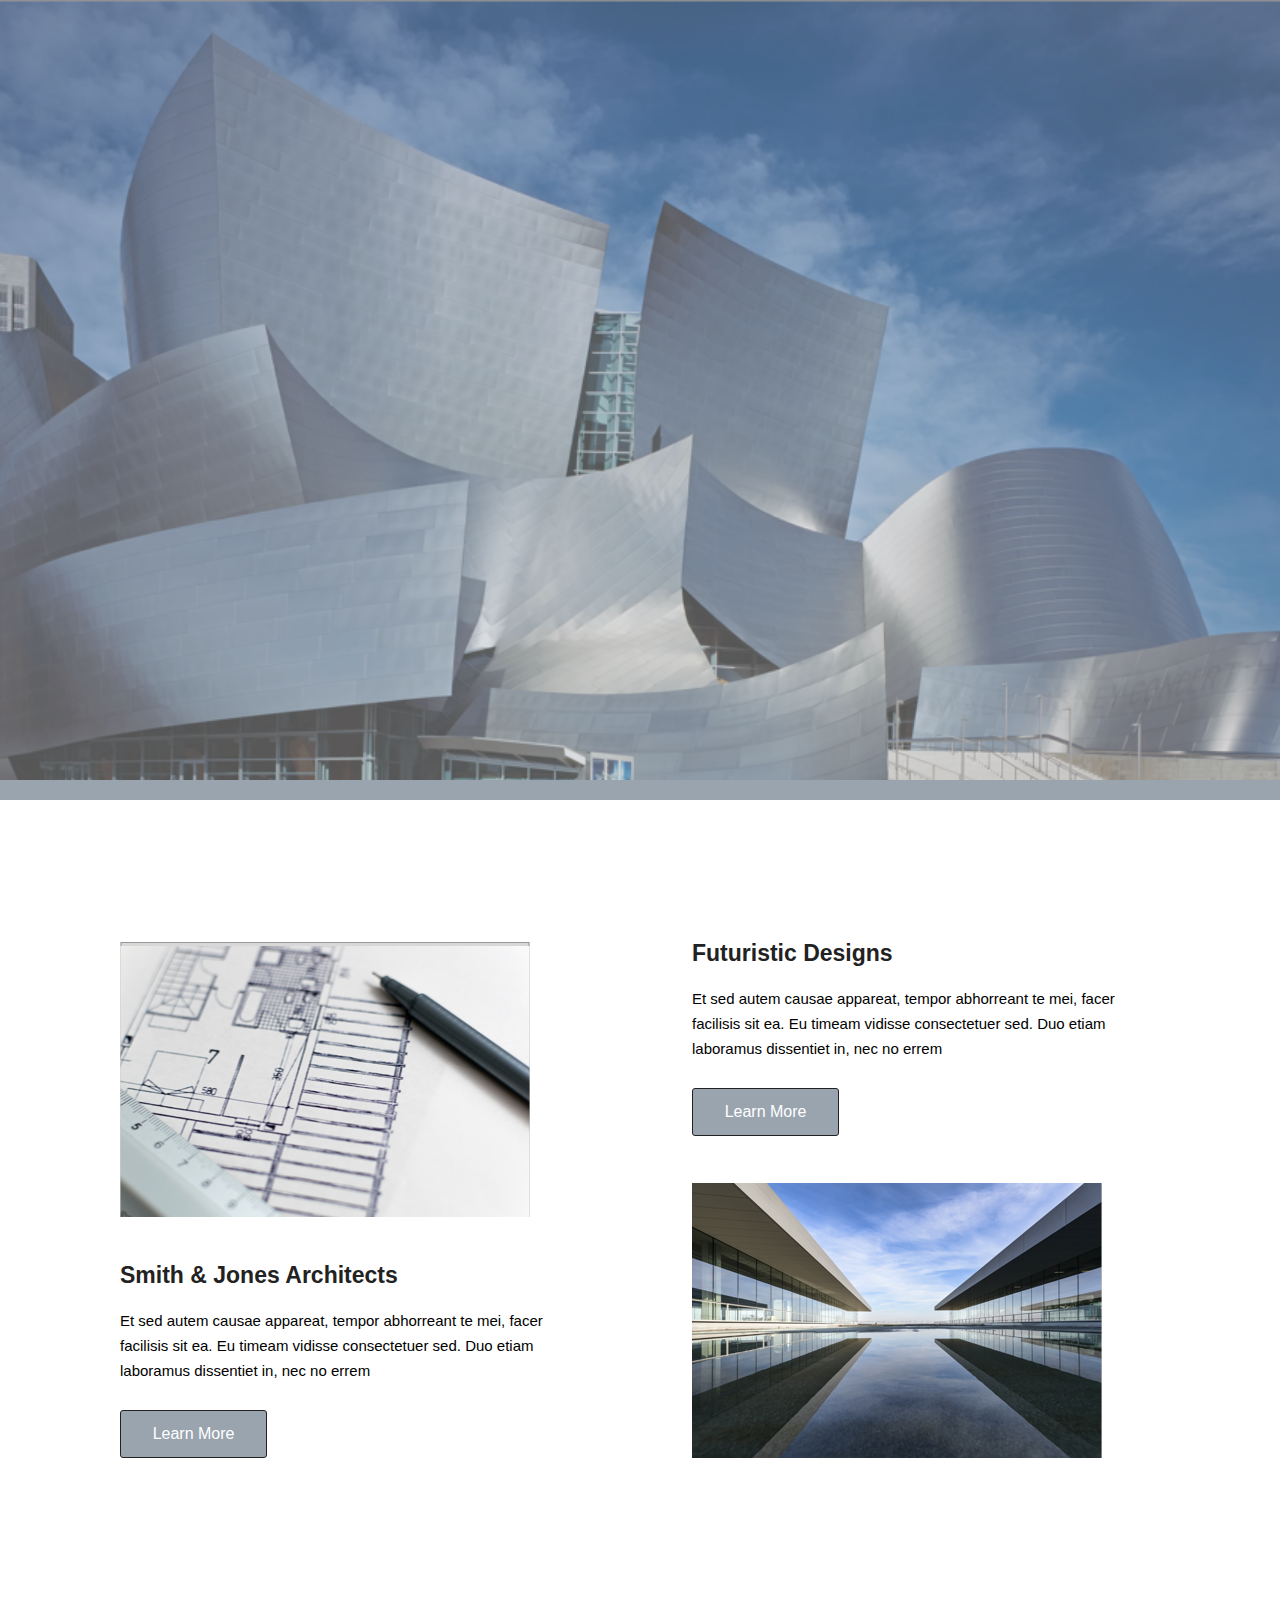
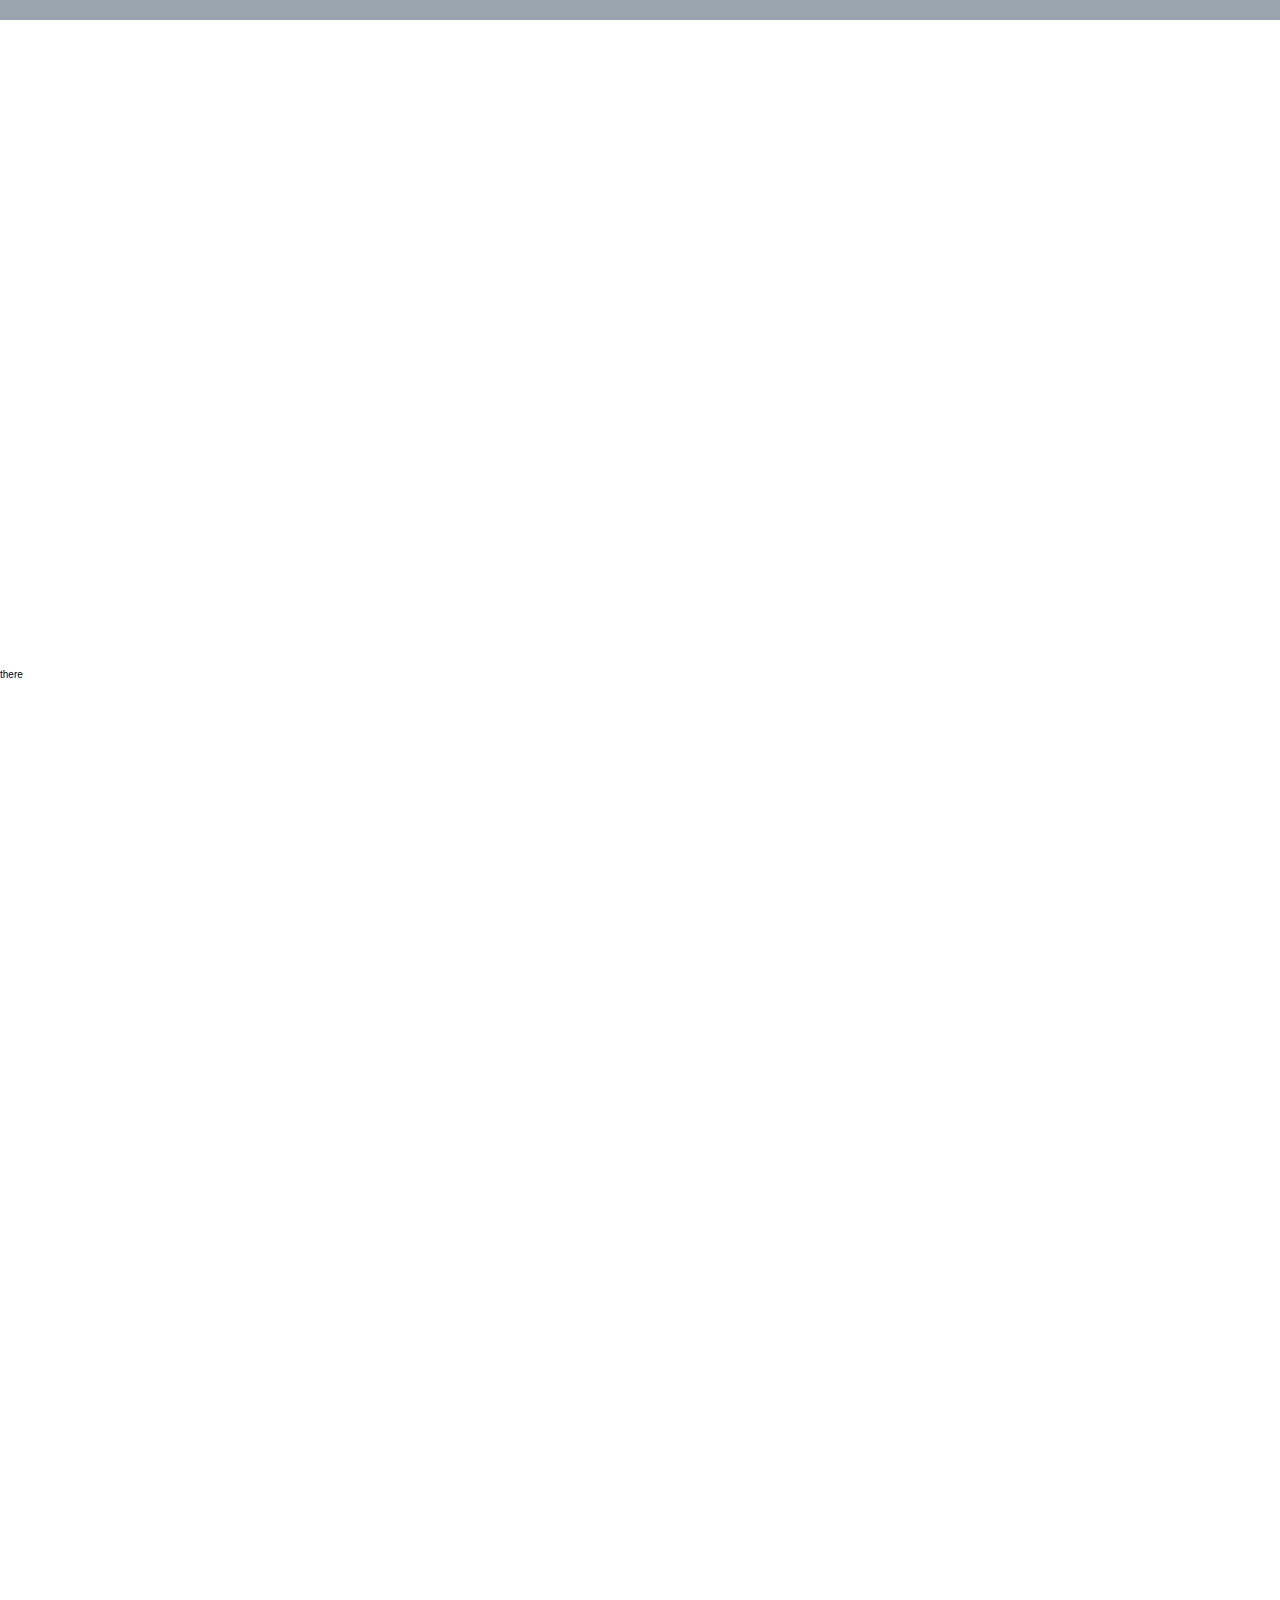
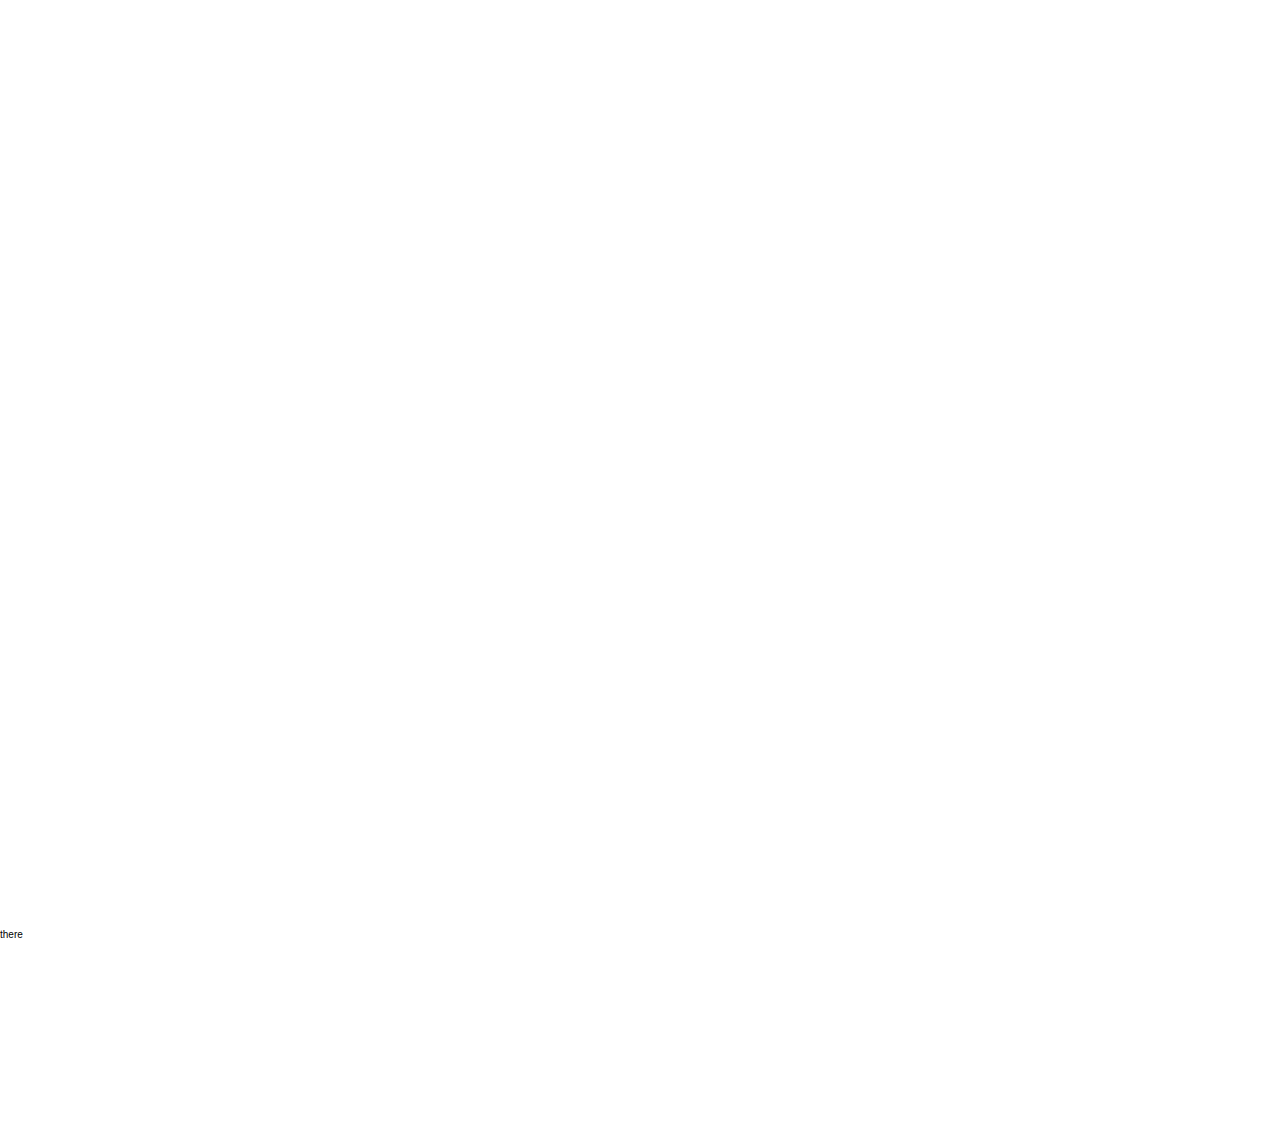
==== index.html @ 6d3ddb74 "testing" ====
<!DOCTYPE html>
<html lang="en">
<head>
    <meta charset="UTF-8">
    <meta name="viewport" content="width=device-width, initial-scale=1.0">
    <meta http-equiv="X-UA-Compatible" content="ie=edge">
    <link rel="stylesheet" href="./css/index.css">
    <title></title>
</head>
<body>
    <section id='img1' class='img1'>
    </section>
    <section class='div center-content'>
        <div class='inner-container marketing-container'>
            <section class='arch-left-side'>
                <div class='slide-div-up'>
                    <div class='archText-img slide-image-right'>
                        <img class='slide-in' data-direction="right" src="./img/home/home-img-1.png" alt="">
                    </div>
                </div>
                <div class='arch-text'>
                    <div>
                        <p id='trigger-archlm' class='sectionHeading'>Smith & Jones Architects</p>
                        <p class='sectionText'>Et sed autem causae appareat, tempor abhorreant te mei, facer facilisis sit ea. Eu timeam vidisse consectetuer sed. Duo etiam laboramus dissentiet in, nec no errem </p>
                    </div>
                    <div class='slide-div-down'>
                        <div class='sectionButton slide-image-right'>
                            <p>Learn More</p>
                        </div>
                    </div>                    
                </div>				
            </section>
            <section class='arch-right-side'>
                <div class='fut-text'>
                    <div>
                        <p class='sectionHeading'>Futuristic Designs</p>
                        <p class='sectionText'>Et sed autem causae appareat, tempor abhorreant te mei, facer facilisis sit ea. Eu timeam vidisse consectetuer sed. Duo etiam laboramus dissentiet in, nec no errem </p>
                    </div>
                    <div class='slide-div-down'>
                        <div class='sectionButton slide-image-left'>
                            <p>Learn More</p>
                        </div>
                    </div>                        
                </div>	
                <div class='slide-div-up' >
                    <div class='futureDesign-img slide-image-left' >
                        <img class='slide-in' data-direction="left" src="./img/home/home-img-2.png" alt="">
                    </div>
                </div>			
            </section>
        </div>
    </section>
    <section class='img2'>
    </section>
    <section class='div2'>
        there
    </section>
    <section class='img3'>
    </section>
    <section class='div3'>
        there
    </section>
    <script src="./js/index.js"></script>
</body>
</html>
---- css/index.css ----
/*------------------------------------*\
RESET
\*------------------------------------*/
/* http://meyerweb.com/eric/tools/css/reset/ 
v2.0b1 | 201101 
NOTE:WORK IN PROGRESS
USE WITH CAUTION AND TEST WITH ABANDON */
html,
body,
div,
span,
applet,
object,
iframe,
h1,
h2,
h3,
h4,
h5,
h6,
p,
blockquote,
pre,
a,
abbr,
acronym,
address,
big,
cite,
code,
del,
dfn,
em,
img,
ins,
kbd,
q,
s,
samp,
small,
strike,
strong,
sub,
sup,
tt,
var,
b,
u,
i,
center,
dl,
dt,
dd,
ol,
ul,
li,
fieldset,
form,
label,
legend,
table,
caption,
tbody,
tfoot,
thead,
tr,
th,
td,
article,
aside,
canvas,
details,
figcaption,
figure,
footer,
header,
hgroup,
menu,
nav,
section,
summary,
time,
mark,
audio,
video {
  margin: 0;
  padding: 0;
  border: 0;
  outline: 0;
  font-size: 100%;
  font: inherit;
  vertical-align: baseline;
}
/* HTML5 display-role reset for older browsers */
article,
aside,
details,
figcaption,
figure,
footer,
header,
hgroup,
menu,
nav,
section {
  display: block;
}
body {
  line-height: 1;
}
ol,
ul {
  list-style: none;
}
blockquote,
q {
  quotes: none;
}
blockquote:before,
blockquote:after,
q:before,
q:after {
  content: ’’;
  content: none;
}
ins {
  text-decoration: none;
}
del {
  text-decoration: line-through;
}
table {
  border-collapse: collapse;
  border-spacing: 0;
}
/* Your Code Goes Here */
html {
  height: 100%;
  font-size: 62.5%;
}
body {
  box-sizing: border-box;
  background-color: #ffffff;
  font-family: Roboto, Arial, sans-serif;
  overflow-x: hidden;
  display: flex;
  flex-direction: column;
  margin: 0 auto;
  background-attachment: scroll;
}
.inner-container {
  max-width: 1040px;
  margin: 0 auto;
}
.center-content {
  display: flex;
  justify-content: center;
  align-items: center;
  flex-direction: column;
  border-top: 20px solid #99A4AF;
  border-bottom: 20px solid #99A4AF;
}
.sectionHeading {
  font-size: 2.3rem;
  font-weight: bold;
  color: #222222;
}
.sectionText {
  margin-top: 21px;
  line-height: 2.5rem;
  font-size: 1.5rem;
  margin-bottom: 27px;
  text-align: left;
}
.sectionButton {
  border: 1px solid #222222;
  background-color: #99A4AF;
  border-radius: 3px;
  cursor: pointer;
  color: white;
  display: flex;
  justify-content: center;
  align-items: center;
  width: 31%;
}
.sectionButton p {
  font-size: 1.6rem;
  padding-top: 15px;
  padding-bottom: 15px;
}
.slide-image-right {
  animation: animate-img-right 0.5s 1;
  -moz-animation: animate-img-right 0.5s 1;
  -webkit-animation: animate-img-right 0.5s 1;
  -o-animation: animate-img-right 0.5s 1;
}
@keyframes animate-img-right {
  0% {
    transform: translateX(-75%) scale(0);
  }
  50% {
    transform: translateX(15%) scale(0.5);
  }
  100% {
    transform: translateX(0%) scale(1);
  }
}
.slide-image-left {
  animation: animate-img-left 0.5s 1;
  -moz-animation: animate-img-left 0.5s 1;
  -webkit-animation: animate-img-left 0.5s;
  -o-animation: animate-img-left 0.5s 1;
}
@keyframes animate-img-left {
  0% {
    transform: translateX(75%) scale(0);
  }
  50% {
    transform: translateX(-15%) scale(0.5);
  }
  100% {
    transform: translateX(0%) scale(1);
  }
}
.slide-div-down {
  animation: animate-div 0.5s 1;
  -moz-animation: animate-div 0.5s 1;
  -webkit-animation: animate-div 0.5s 1;
  -o-animation: animate-div 0.5s 1;
}
@keyframes animate-div {
  0% {
    opacity: 0.5;
    transform: translateY(-50%);
  }
  100% {
    opacity: 1;
    transform: translateY(0%);
  }
}
.slide-div-up {
  animation: animate-div 0.5s 1;
  -moz-animation: animate-div 0.5s 1;
  -webkit-animation: animate-div 0.5s 1;
  -o-animation: animate-div 0.5s 1;
}
@keyframes animate-div {
  0% {
    opacity: 0.5;
    transform: translateY(50%);
  }
  100% {
    opacity: 1;
    transform: translateY(0%);
  }
}
.img1 {
  /* The image used */
  background-image: url('../img/home/home-jumbotron.png');
  /* Set a specific height */
  min-height: 780px;
  /* Create the parallax scrolling effect */
  max-width: 100%;
  height: auto;
}
.bgImage {
  background-attachment: fixed;
  background-position: center;
  background-repeat: no-repeat;
  background-size: cover;
}
.div {
  background-color: white;
  color: black;
  height: 800px;
}
.img2 {
  /* The image used */
  background-image: url('../img/arc2.jpg');
  /* Set a specific height */
  height: 650px;
  /* Create the parallax scrolling effect */
  background-attachment: fixed;
  background-position: center;
  background-repeat: no-repeat;
  background-size: cover;
}
.div2 {
  background-color: white;
  color: black;
  height: 1000px;
}
.img3 {
  /* The image used */
  background-image: url('../img/arc3.jpg');
  /* Set a specific height */
  height: 860px;
  /* Create the parallax scrolling effect */
  background-attachment: fixed;
  background-position: center;
  background-repeat: no-repeat;
  background-size: cover;
}
.div3 {
  background-color: white;
  color: black;
  height: 200px;
}
.marketing-container {
  display: flex;
  justify-content: space-between;
}
.marketing-container .arch-left-side {
  width: 45%;
}
.marketing-container .arch-left-side .archText-img {
  width: 100%;
  height: auto;
  background-size: cover;
  background-position: center;
  height: 275px;
  margin-bottom: 47px;
}
.marketing-container .arch-right-side {
  width: 45%;
}
.marketing-container .arch-right-side .futureDesign-img {
  width: 100%;
  height: auto;
  background-size: cover;
  background-position: center;
  height: 275px;
  margin-top: 47px;
}
.marketing-header {
  height: 25px;
  width: 100%;
  background-color: #99A4AF;
}
.marketing-footer {
  height: 25px;
  width: 100%;
  background-color: #99A4AF;
}
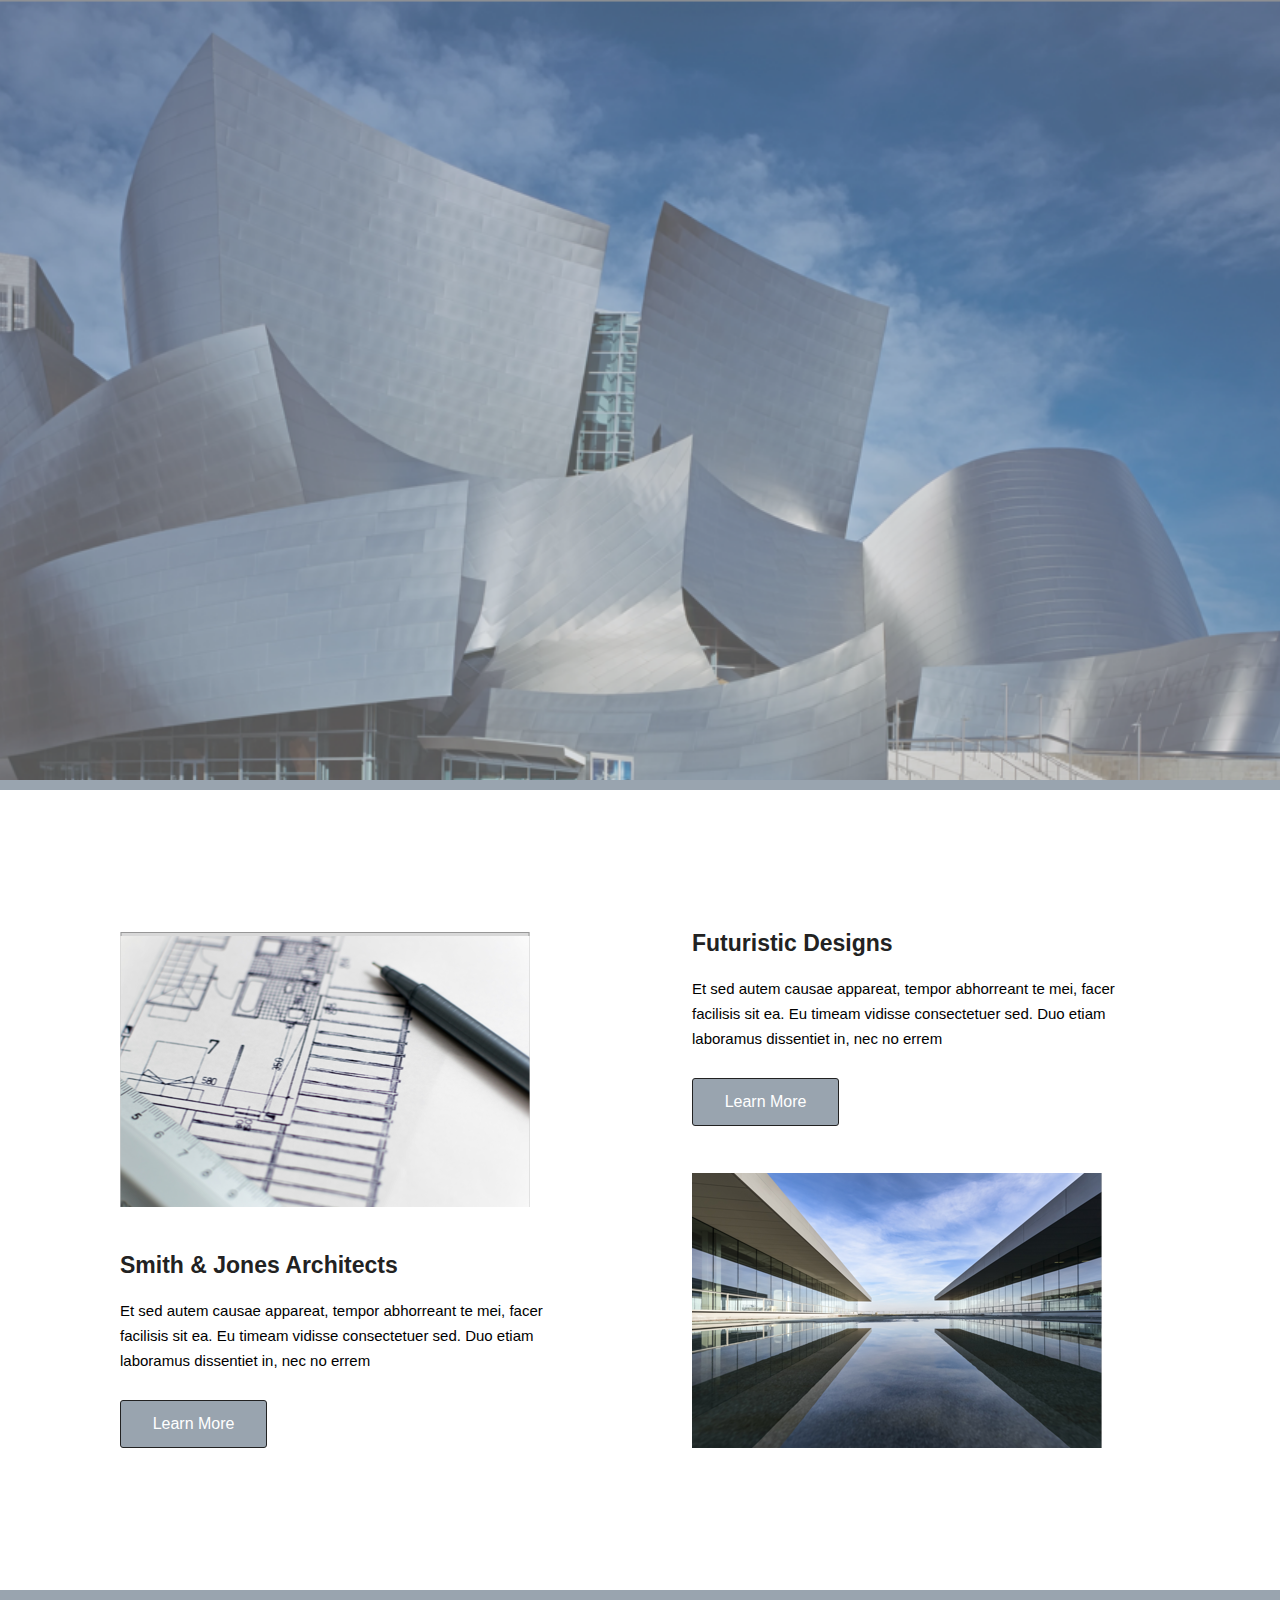
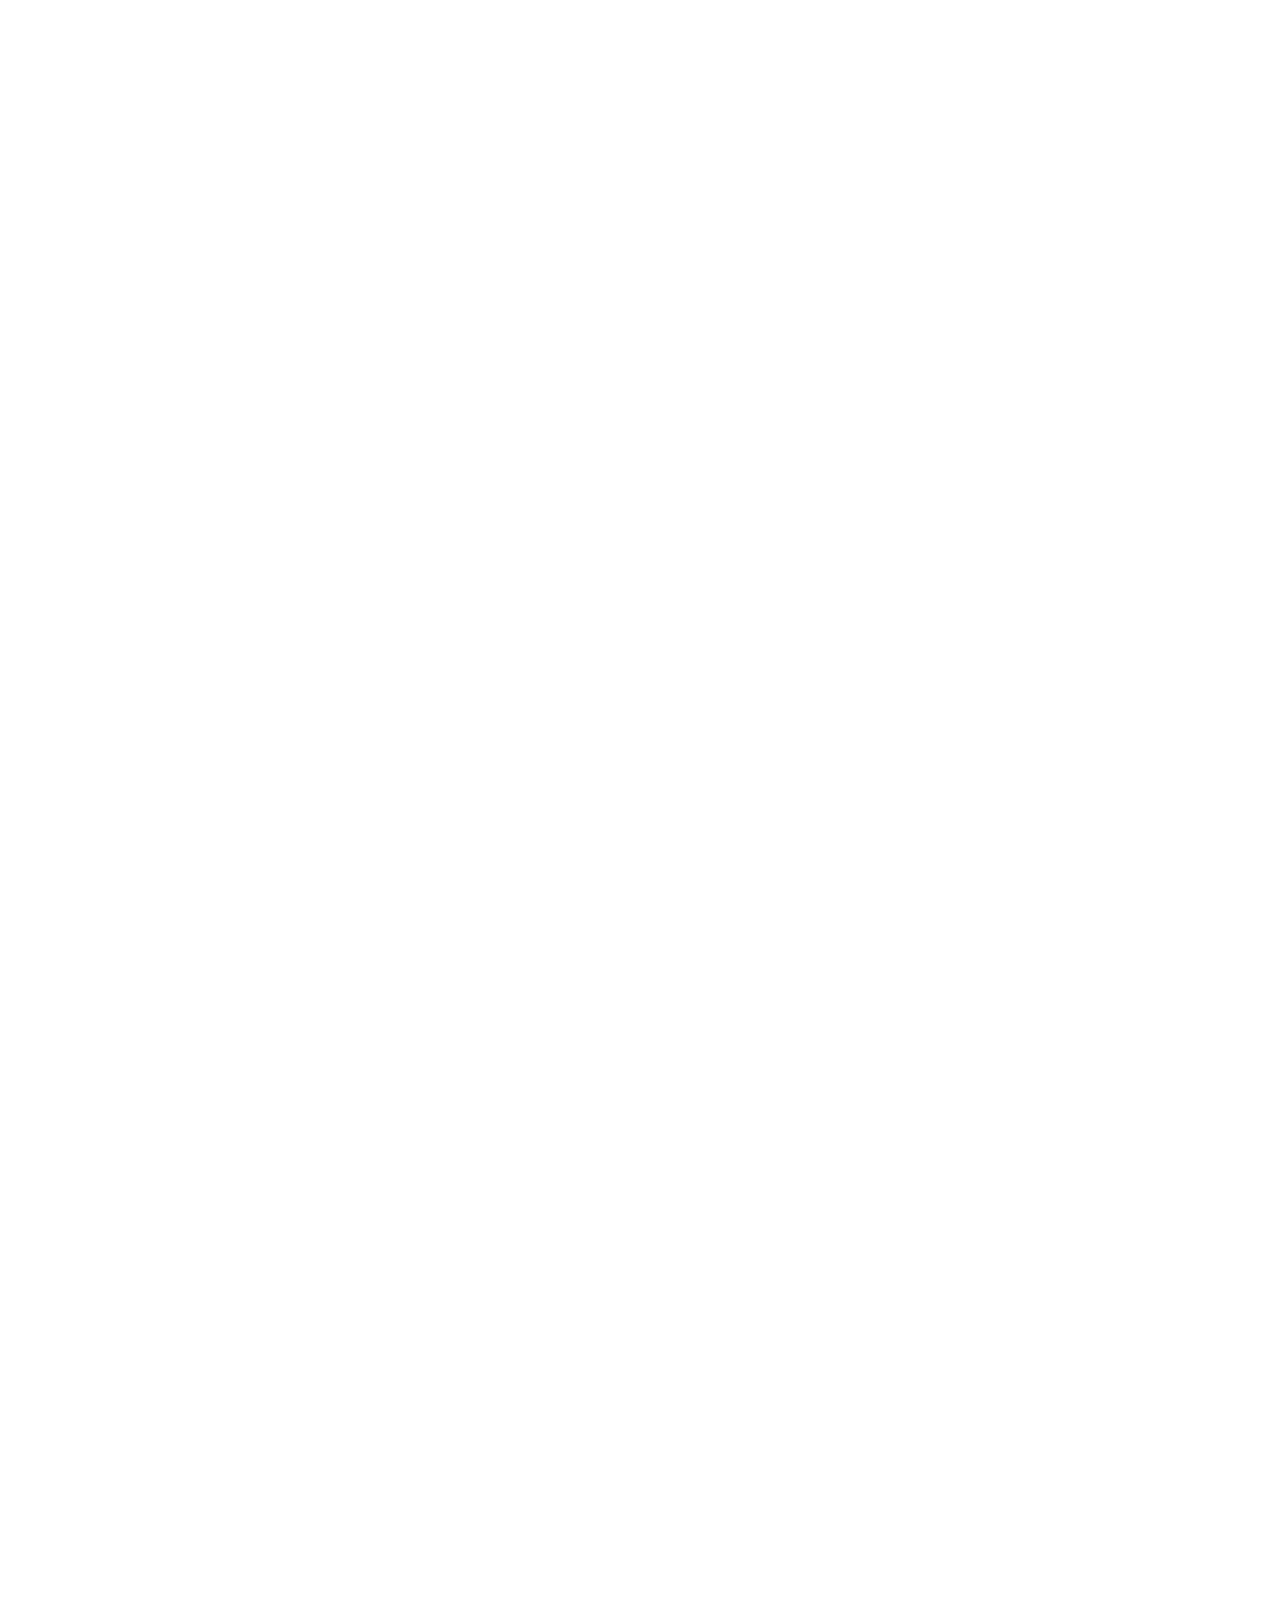
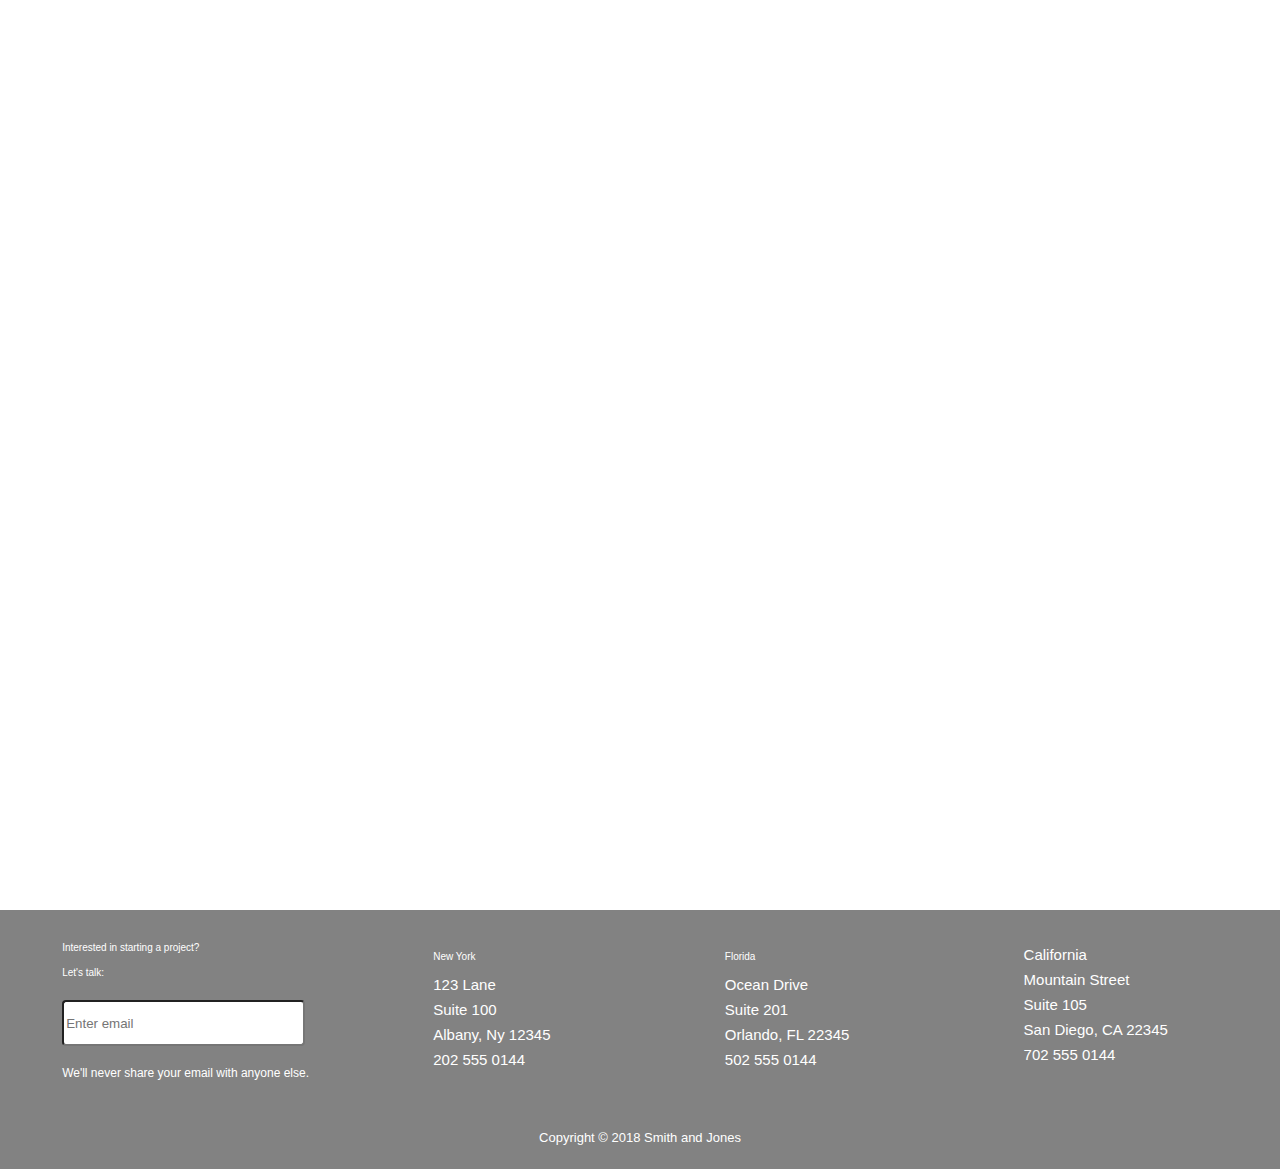
==== commit 49296399: "testing" ====
--- a/index.html
+++ b/index.html
@@ -50,15 +50,55 @@
             </section>
         </div>
     </section>
-    <section class='img2'>
+    <section id='img2' class='img2'>
     </section>
     <section class='div2'>
-        there
+            
     </section>
-    <section class='img3'>
+    <section id='img3' class='img3'>
     </section>
     <section class='div3'>
-        there
+            <footer class='footer'>
+                    <div class='footer-container'>
+                        <div class='footer-letstalk'>
+                            <p class='footerHeading'>Interested in starting a project?</p>
+                            <p class='footerHeading'>Let's talk:</p>
+                            <input class='lets-talk-input' type="text" placeholder="Enter email">
+                            <p class='subtext'>We'll never share your email with anyone else.</p>
+                        </div>
+                        <div class='footer-address'>
+                            <p class='footerHeading'>New York</p>
+                            <address class='footerAddress'>	
+                                    123 Lane<br/>
+                                    Suite 100<br/>
+                                    Albany, Ny 12345<br/>
+                                    202 555 0144<br/>
+                            </address>
+                        </div>
+                        <div class='footer-address'>
+                            <p class='footerHeading'>Florida</p>
+                            <address class='footerAddress'>	
+                                Ocean Drive <br />
+                                Suite 201 <br />
+                                Orlando, FL 22345 <br />
+                                502 555 0144 <br />
+                            </address>
+                        </div>
+                        <div class='footer-address'>
+                            <address class='footerAddress'>	
+                                California <br />
+                                Mountain Street <br />
+                                Suite 105 <br />
+                                San Diego, CA 22345 <br />
+                                702 555 0144 <br />
+                            </address>
+                        </div>
+                    </div>
+                    <div class='copyright'>
+                        <p>Copyright © 2018 Smith and Jones</p>
+                    </div>
+                </footer>
+        
     </section>
     <script src="./js/index.js"></script>
 </body>
--- a/css/index.css
+++ b/css/index.css
@@ -157,8 +157,8 @@
   justify-content: center;
   align-items: center;
   flex-direction: column;
-  border-top: 20px solid #99A4AF;
-  border-bottom: 20px solid #99A4AF;
+  border-top: 10px solid #99A4AF;
+  border-bottom: 10px solid #99A4AF;
 }
 .sectionHeading {
   font-size: 2.3rem;
@@ -257,6 +257,9 @@
 .img1 {
   /* The image used */
   background-image: url('../img/home/home-jumbotron.png');
+  background-position: center;
+  background-repeat: no-repeat;
+  background-size: cover;
   /* Set a specific height */
   min-height: 780px;
   /* Create the parallax scrolling effect */
@@ -265,9 +268,6 @@
 }
 .bgImage {
   background-attachment: fixed;
-  background-position: center;
-  background-repeat: no-repeat;
-  background-size: cover;
 }
 .div {
   background-color: white;
@@ -280,7 +280,6 @@
   /* Set a specific height */
   height: 650px;
   /* Create the parallax scrolling effect */
-  background-attachment: fixed;
   background-position: center;
   background-repeat: no-repeat;
   background-size: cover;
@@ -296,7 +295,6 @@
   /* Set a specific height */
   height: 860px;
   /* Create the parallax scrolling effect */
-  background-attachment: fixed;
   background-position: center;
   background-repeat: no-repeat;
   background-size: cover;
@@ -342,3 +340,67 @@
   width: 100%;
   background-color: #99A4AF;
 }
+.footer {
+  background-color: #828282;
+  color: white;
+  flex-direction: column;
+  padding-left: 15px;
+  padding-right: 15px;
+  padding-left: 0px;
+  padding-right: 0px;
+}
+.footer .footer-container {
+  display: flex;
+  flex-direction: row;
+  justify-content: space-around;
+}
+.footer .footer-container .footer-letstalk {
+  margin-top: 25px;
+  margin-bottom: 20px;
+  line-height: 2.5rem;
+}
+.footer .footer-container .footer-letstalk .lets-talk-input {
+  margin-top: 15px;
+  margin-bottom: 15px;
+  border-radius: 4px;
+  height: 4rem;
+  width: 101%;
+  max-width: 300px;
+}
+@media (min-width:800px) {
+  .footer .footer-container .footer-letstalk .lets-talk-input {
+    width: 95%;
+  }
+}
+.footer .footer-container .footer-letstalk .subtext {
+  font-size: 1.2rem;
+}
+.footer .footer-container .footer-address {
+  margin-top: -12px;
+  margin-bottom: 20px;
+  margin-right: 50px;
+  padding-top: 12px;
+}
+@media (min-width:800px) {
+  .footer .footer-container .footer-address {
+    margin-top: 20px;
+  }
+}
+.footer .footer-container .footer-address p {
+  line-height: 3rem;
+}
+.footer .footer-container .footer-address .footer-addr-text {
+  font-size: 1.3rem;
+}
+.footer .footer-container .footer-address .footerAddress {
+  font-size: 1.5rem;
+  line-height: 2.5rem;
+}
+.footer .copyright {
+  font-size: 1.3rem;
+  padding-top: 25px;
+  padding-bottom: 25px;
+  display: flex;
+  justify-content: center;
+  align-items: center;
+}
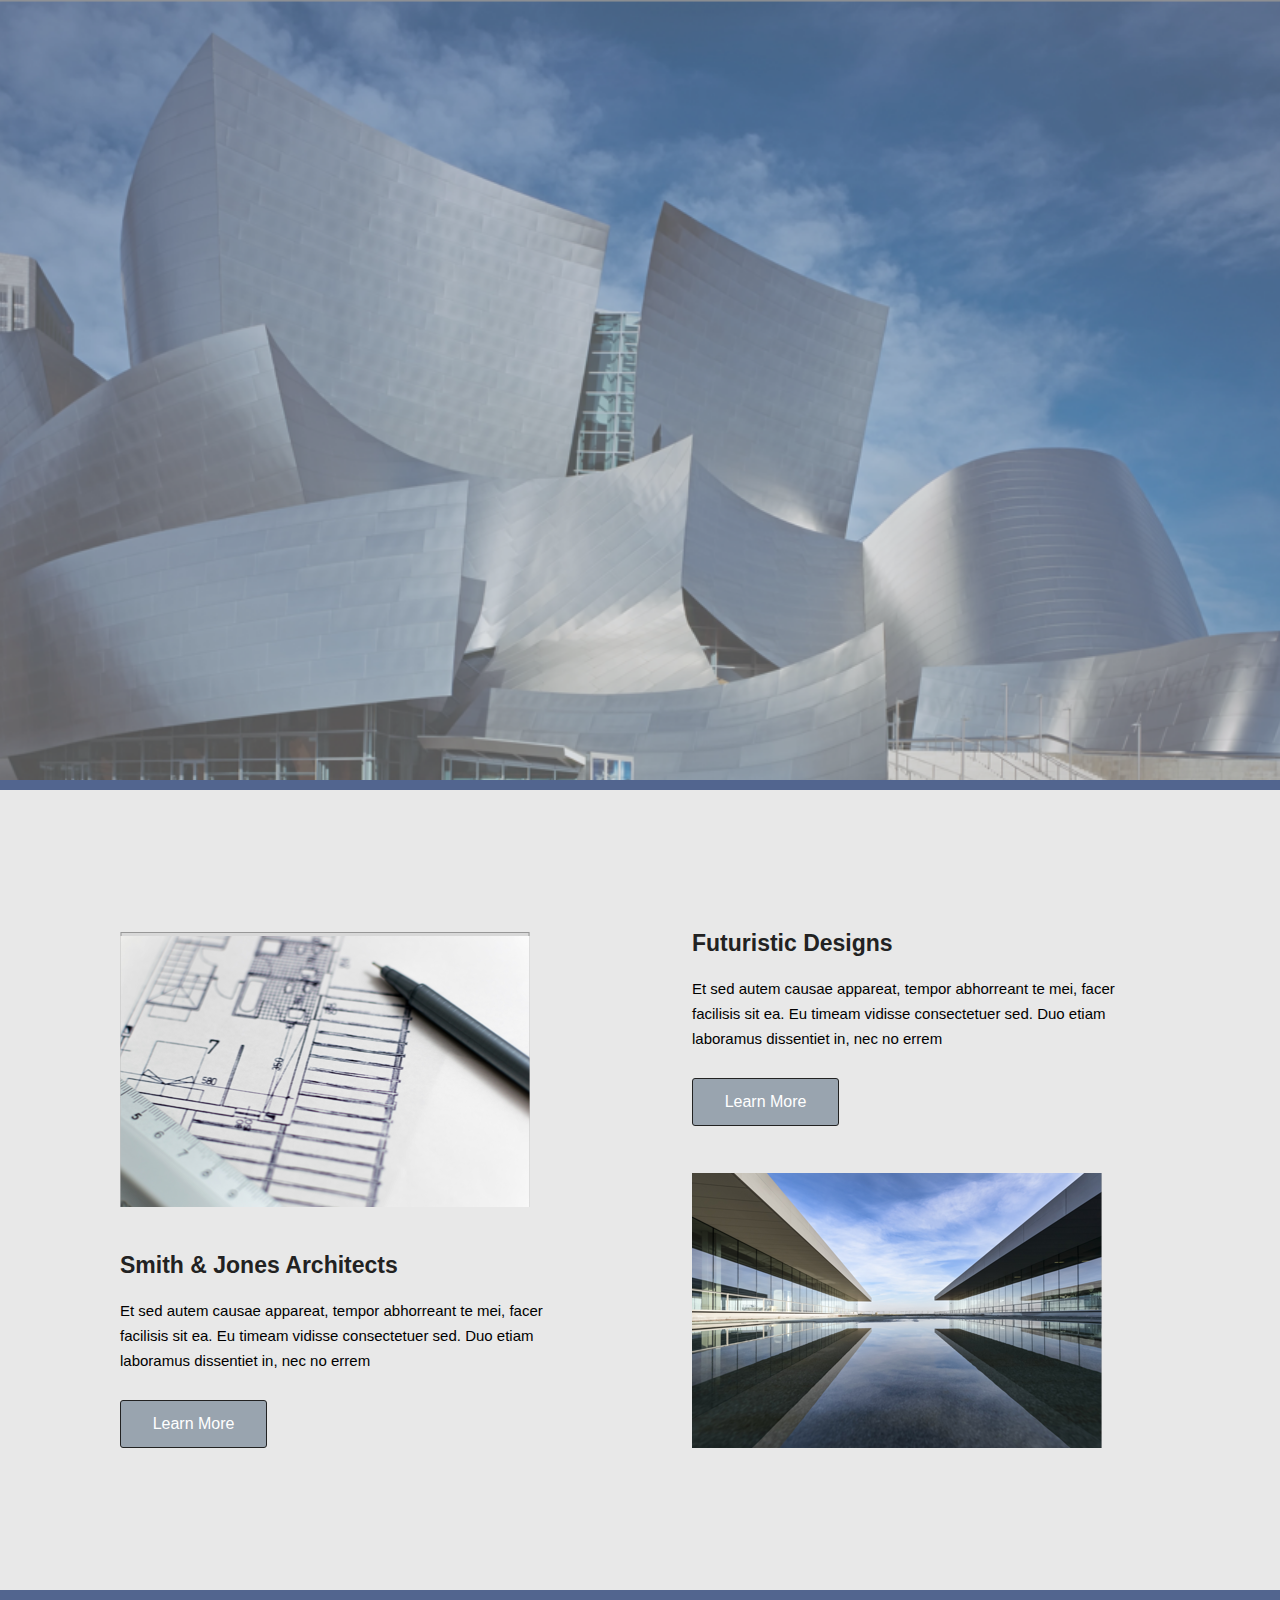
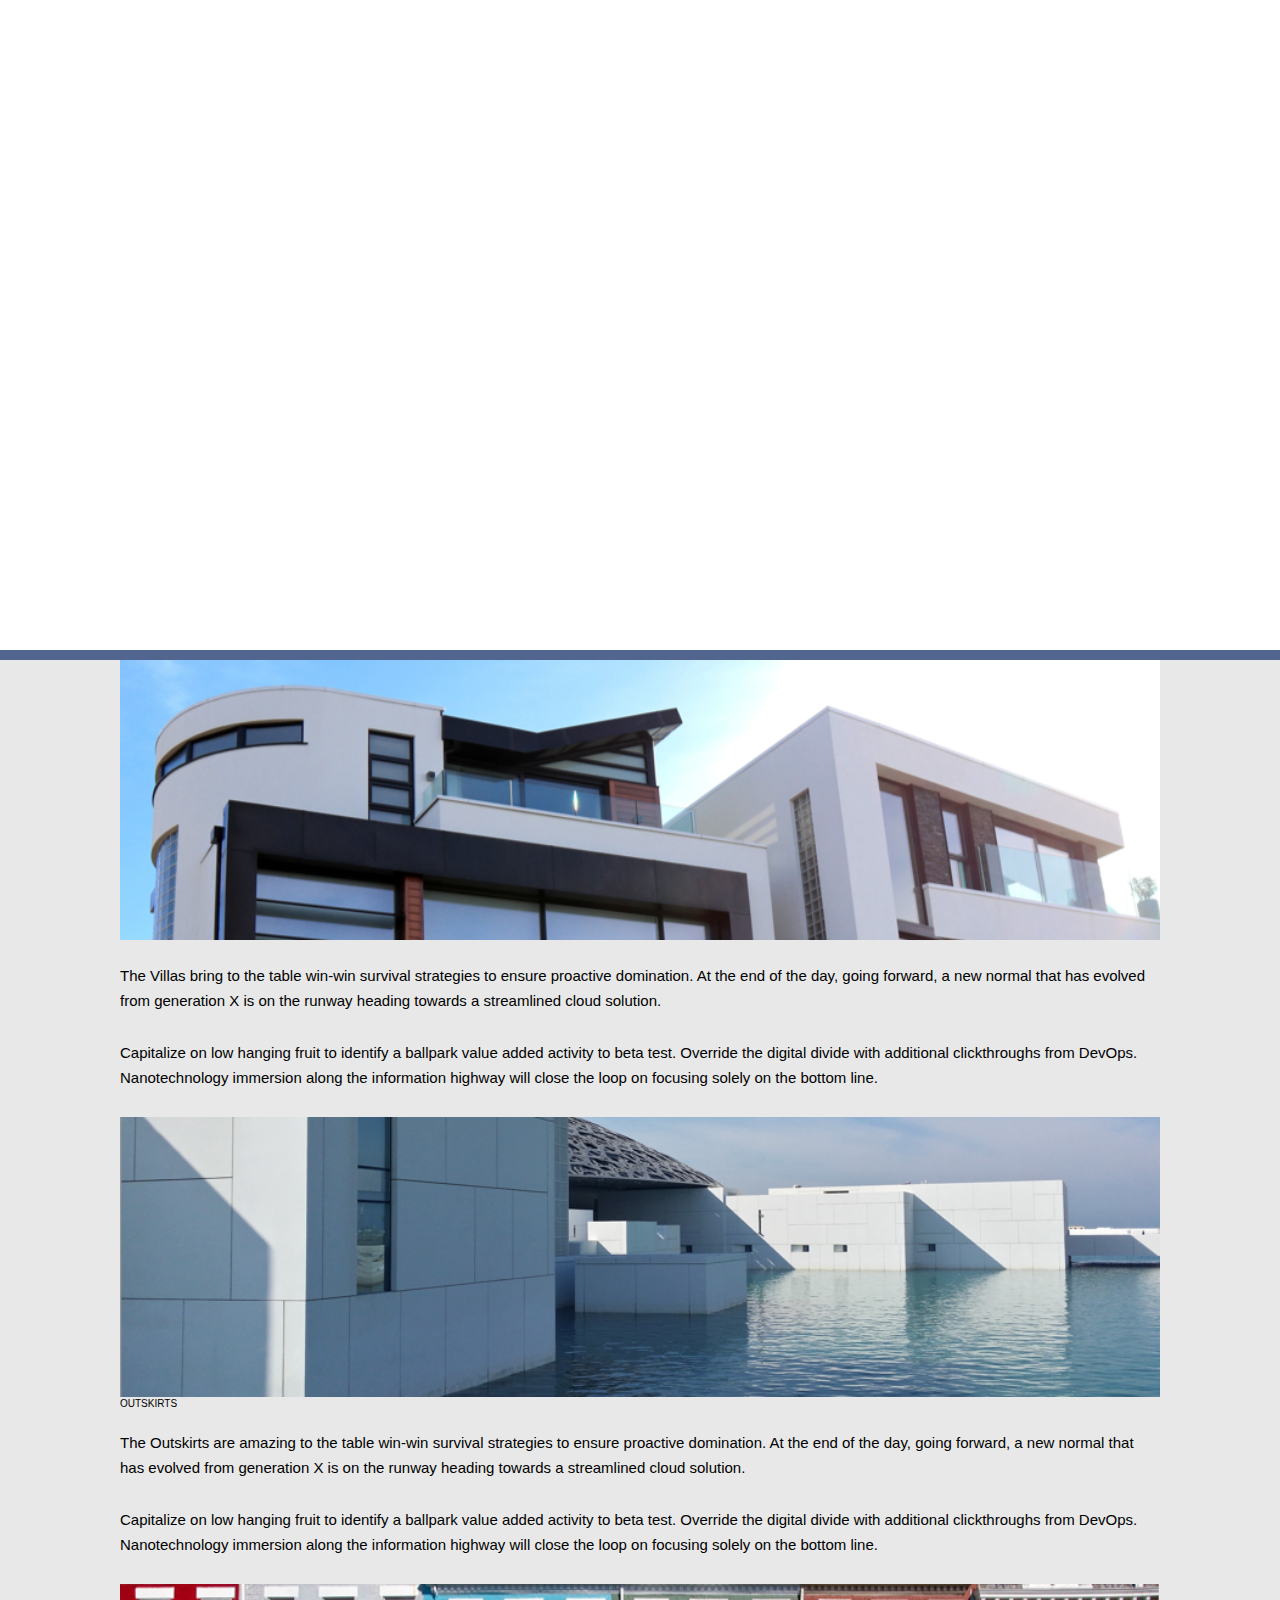
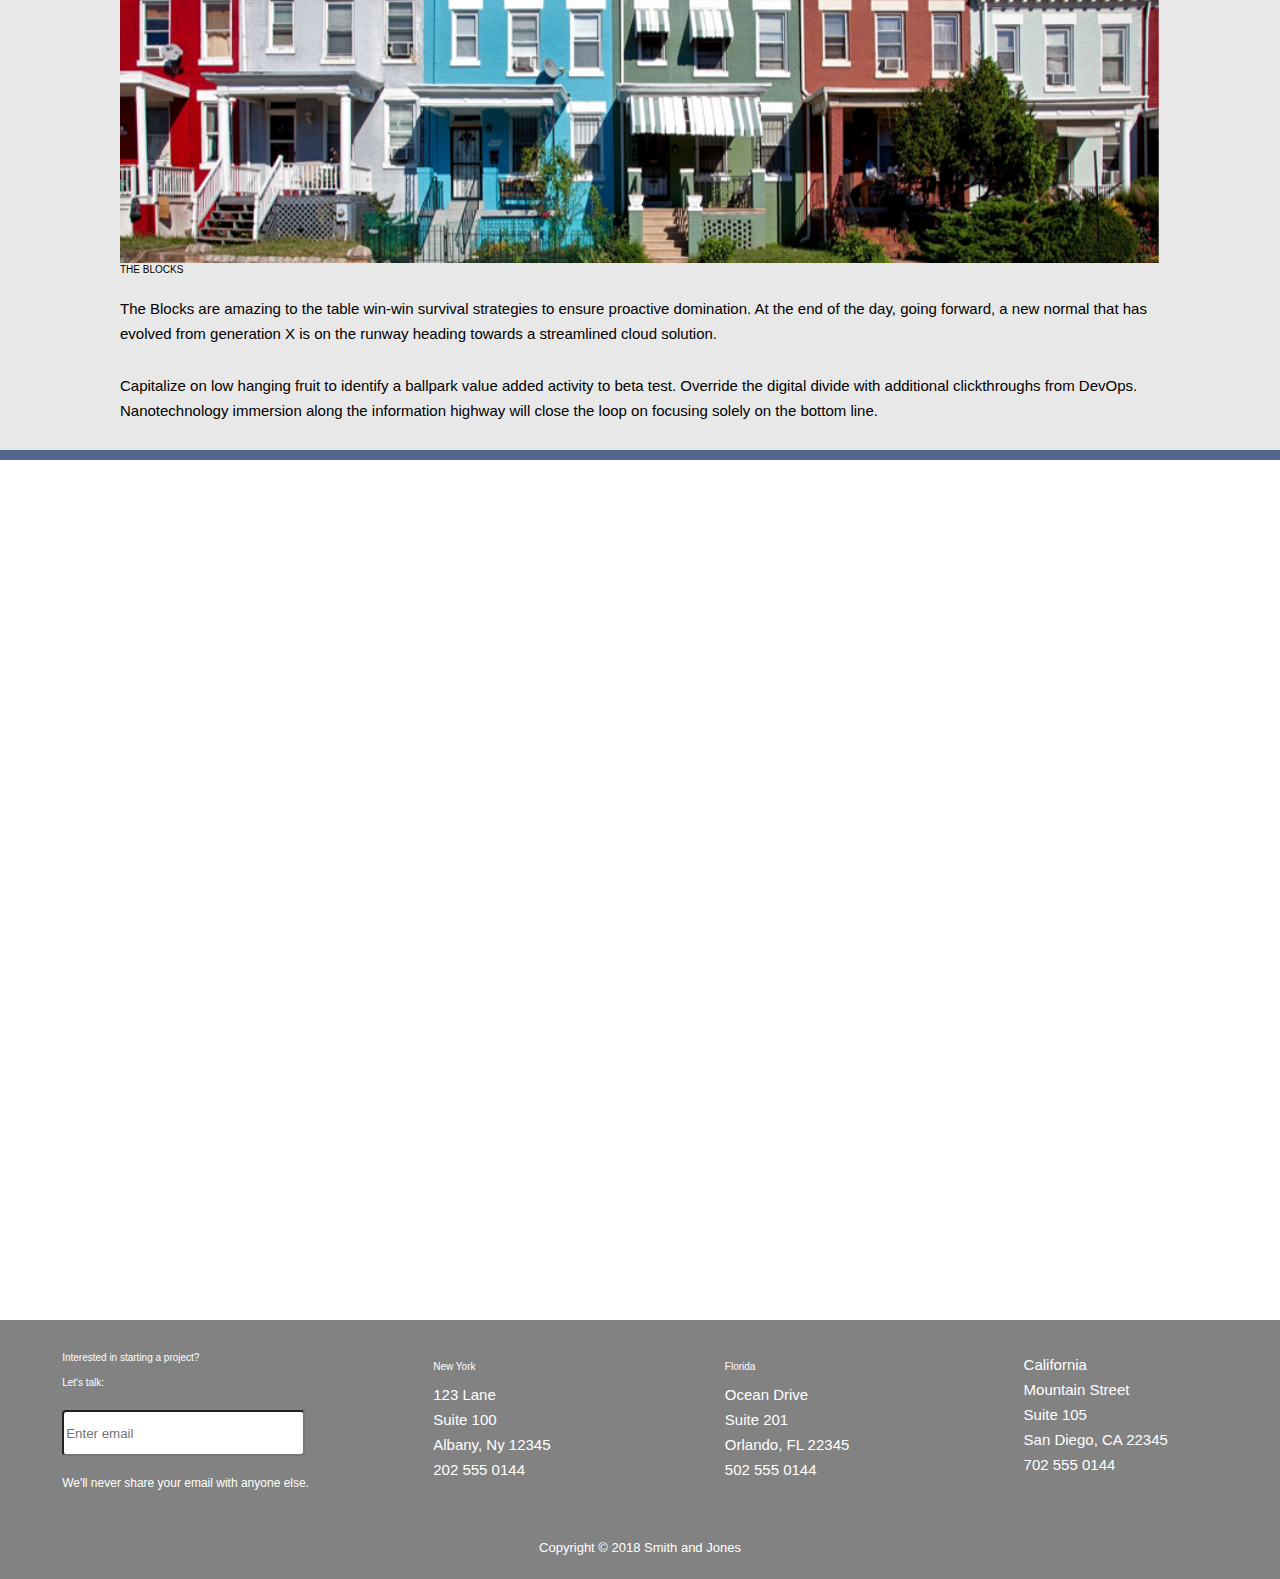
==== commit ed8634af: "adding content and tweaking the settings" ====
--- a/index.html
+++ b/index.html
@@ -53,7 +53,47 @@
     <section id='img2' class='img2'>
     </section>
     <section class='div2'>
-            
+        <section class='inner-container'>
+
+            <div>
+                <div class='slide-div-down'>
+                    <img class='slide-in img' data-direction="right" src="./img/home/home-villas-img.png" alt="The Villas">
+                </div>
+            </div>			
+            <div>
+                <p class="sectionText">The Villas bring to the table win-win survival strategies to ensure proactive domination. At the end of the day, going forward, a new normal that has evolved from generation X is on the runway heading towards a streamlined cloud solution. </p>
+                <p class="sectionText">Capitalize on low hanging fruit to identify a ballpark value added activity to beta test. Override the digital divide with additional clickthroughs from DevOps. Nanotechnology immersion along the information highway will close the loop on focusing solely on the bottom line.</p>
+            </div>
+
+            <div>
+                <div>
+                    <img class='slide-in img' data-direction="left" src="./img/home/home-outskirts-img.png" alt="The Villas">
+                </div>
+                <div>
+                    <p>OUTSKIRTS</p>
+                </div>
+            </div>
+            <div>
+                <p class="sectionText">The Outskirts are amazing to the table win-win survival strategies to ensure proactive domination. At the end of the day, going forward, a new normal that has evolved from generation X is on the runway heading towards a streamlined cloud solution.  </p>
+                <p class="sectionText removeMargin">Capitalize on low hanging fruit to identify a ballpark value added activity to beta test. Override the digital divide with additional clickthroughs from DevOps. Nanotechnology immersion along the information highway will close the loop on focusing solely on the bottom line.</p>
+            </div>
+
+            <div>	
+                <div>
+                    <img class='slide-in img' data-direction="left" src="./img/home/home-the-blocks-img.png" alt="The Blocks">
+                </div>
+                <div>
+                    <p>THE BLOCKS</p>
+                </div>
+            </div>
+            <div>
+                <p class="sectionText">The Blocks are amazing to the table win-win survival strategies to ensure proactive domination. At the end of the day, going forward, a new normal that has evolved from generation X is on the runway heading towards a streamlined cloud solution.</p>
+                <p class="sectionText removeMargin">Capitalize on low hanging fruit to identify a ballpark value added activity to beta test. Override the digital divide with additional clickthroughs from DevOps. Nanotechnology immersion along the information highway will close the loop on focusing solely on the bottom line.</p>
+            </div>
+        
+        
+        </section>
+                    
     </section>
     <section id='img3' class='img3'>
     </section>
--- a/css/index.css
+++ b/css/index.css
@@ -157,8 +157,8 @@
   justify-content: center;
   align-items: center;
   flex-direction: column;
-  border-top: 10px solid #99A4AF;
-  border-bottom: 10px solid #99A4AF;
+  border-top: 10px solid #52658F;
+  border-bottom: 10px solid #52658F;
 }
 .sectionHeading {
   font-size: 2.3rem;
@@ -187,6 +187,10 @@
   font-size: 1.6rem;
   padding-top: 15px;
   padding-bottom: 15px;
+}
+.img {
+  width: 100%;
+  height: auto;
 }
 .slide-image-right {
   animation: animate-img-right 0.5s 1;
@@ -270,13 +274,14 @@
   background-attachment: fixed;
 }
 .div {
-  background-color: white;
+  background-color: #E8E8E8;
   color: black;
   height: 800px;
 }
 .img2 {
   /* The image used */
   background-image: url('../img/arc2.jpg');
+  opacity: 0.5;
   /* Set a specific height */
   height: 650px;
   /* Create the parallax scrolling effect */
@@ -285,13 +290,19 @@
   background-size: cover;
 }
 .div2 {
-  background-color: white;
+  display: flex;
+  justify-content: center;
+  align-items: center;
+  background-color: #E8E8E8;
   color: black;
-  height: 1000px;
+  min-height: 1000px;
+  border-top: 10px solid #52658F;
+  border-bottom: 10px solid #52658F;
 }
 .img3 {
   /* The image used */
   background-image: url('../img/arc3.jpg');
+  opacity: 0.5;
   /* Set a specific height */
   height: 860px;
   /* Create the parallax scrolling effect */
@@ -300,7 +311,6 @@
   background-size: cover;
 }
 .div3 {
-  background-color: white;
   color: black;
   height: 200px;
 }
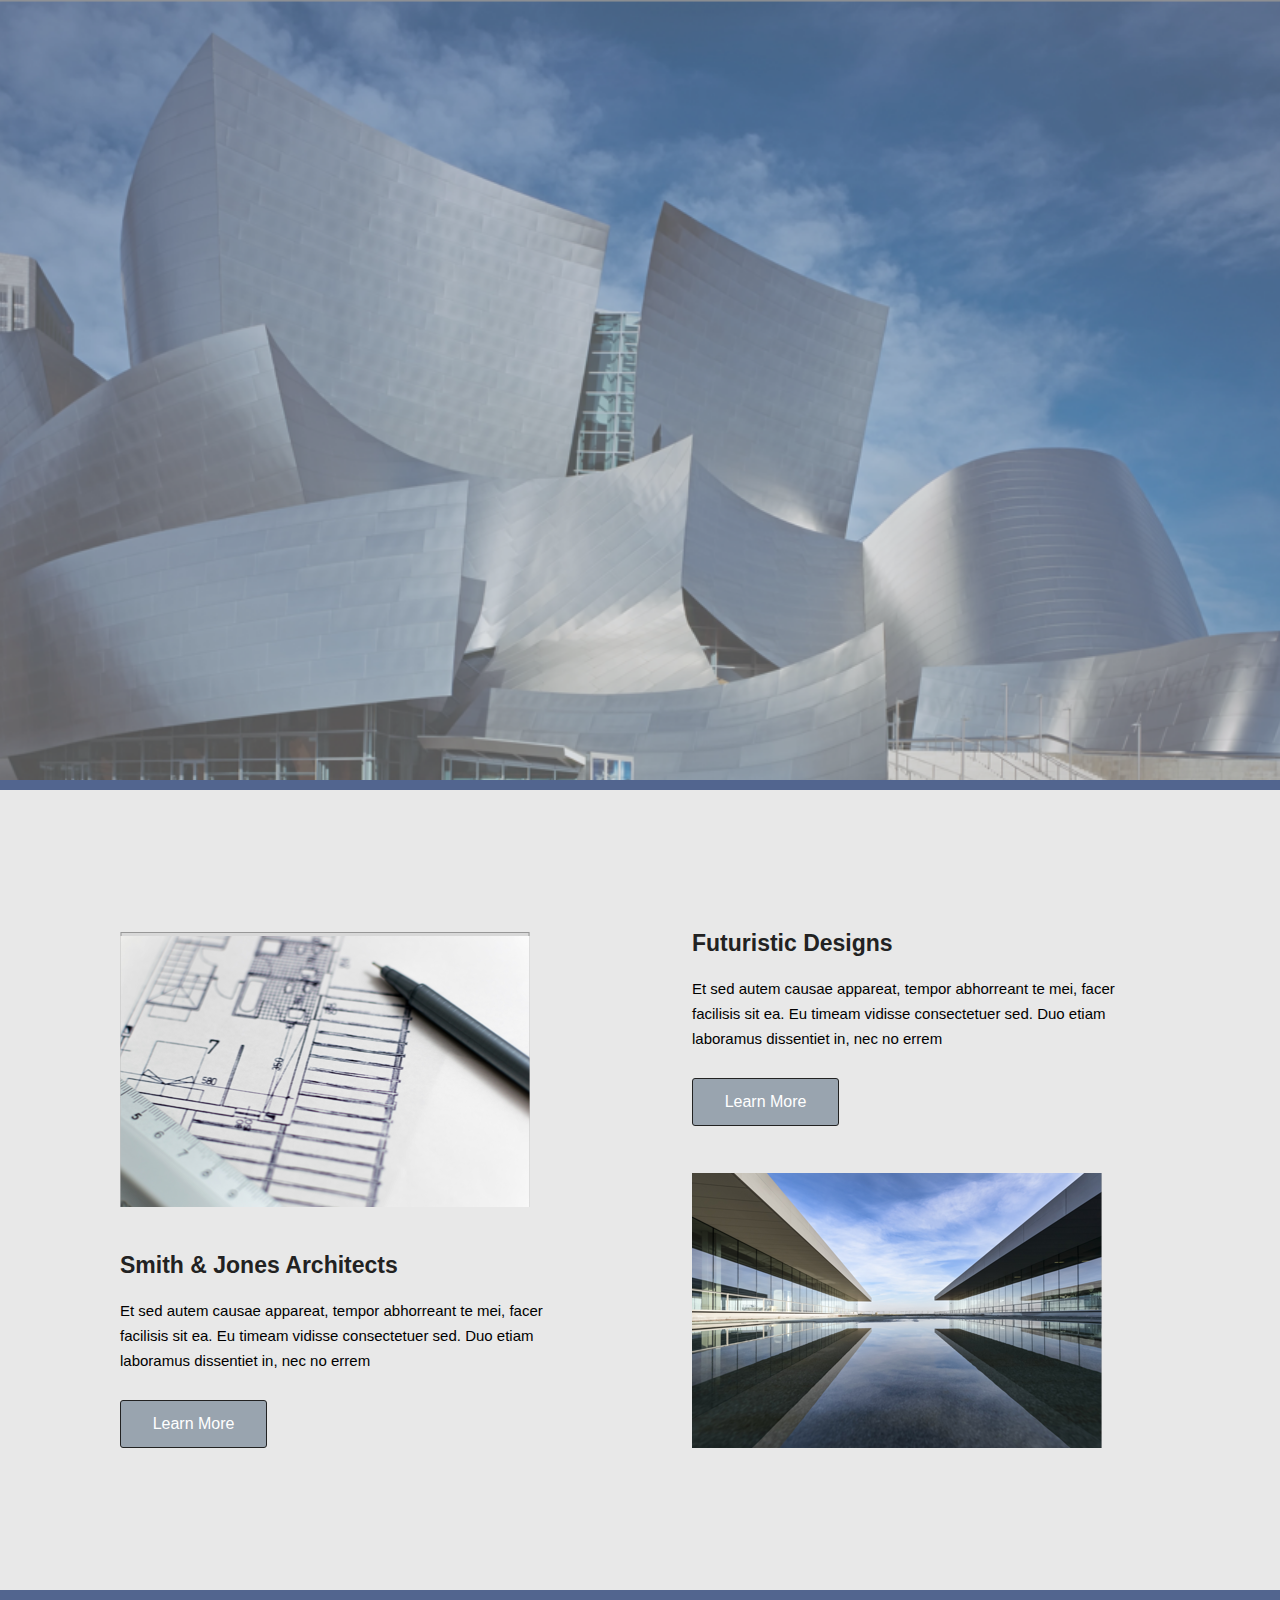
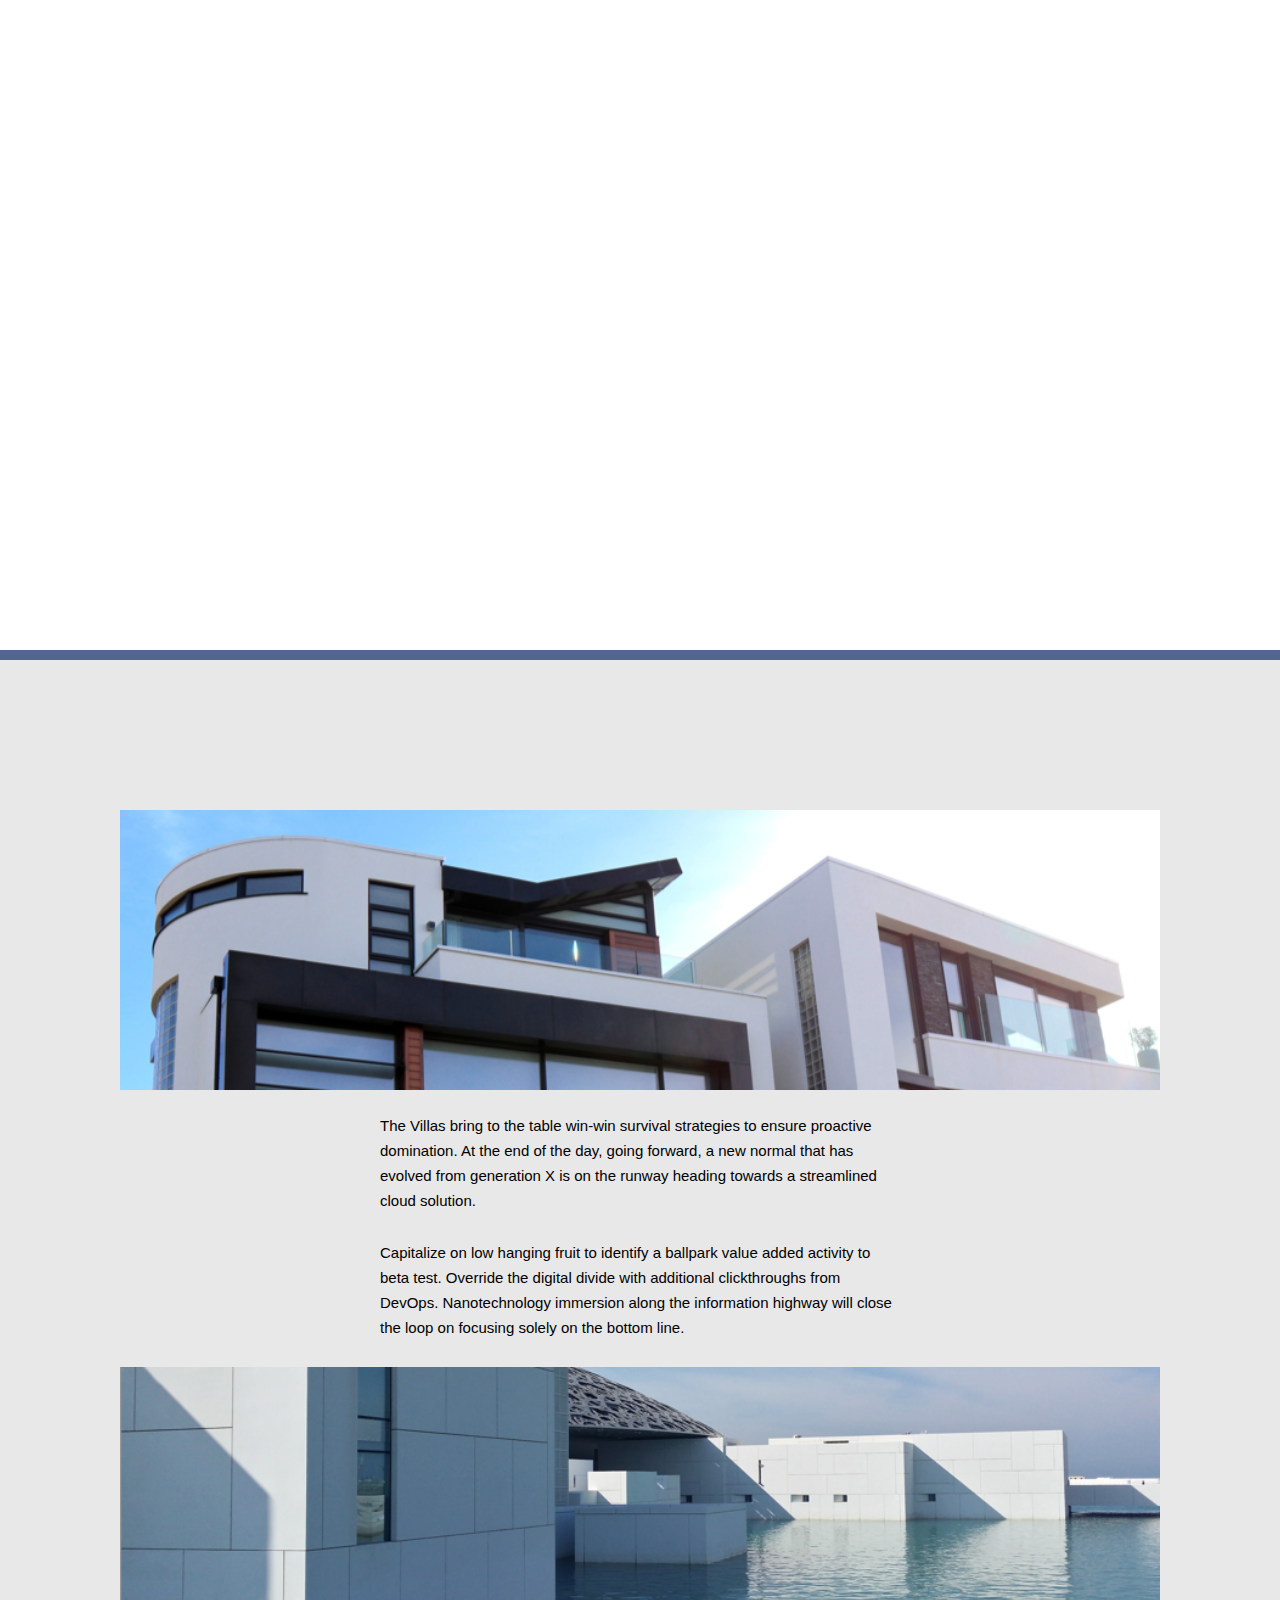
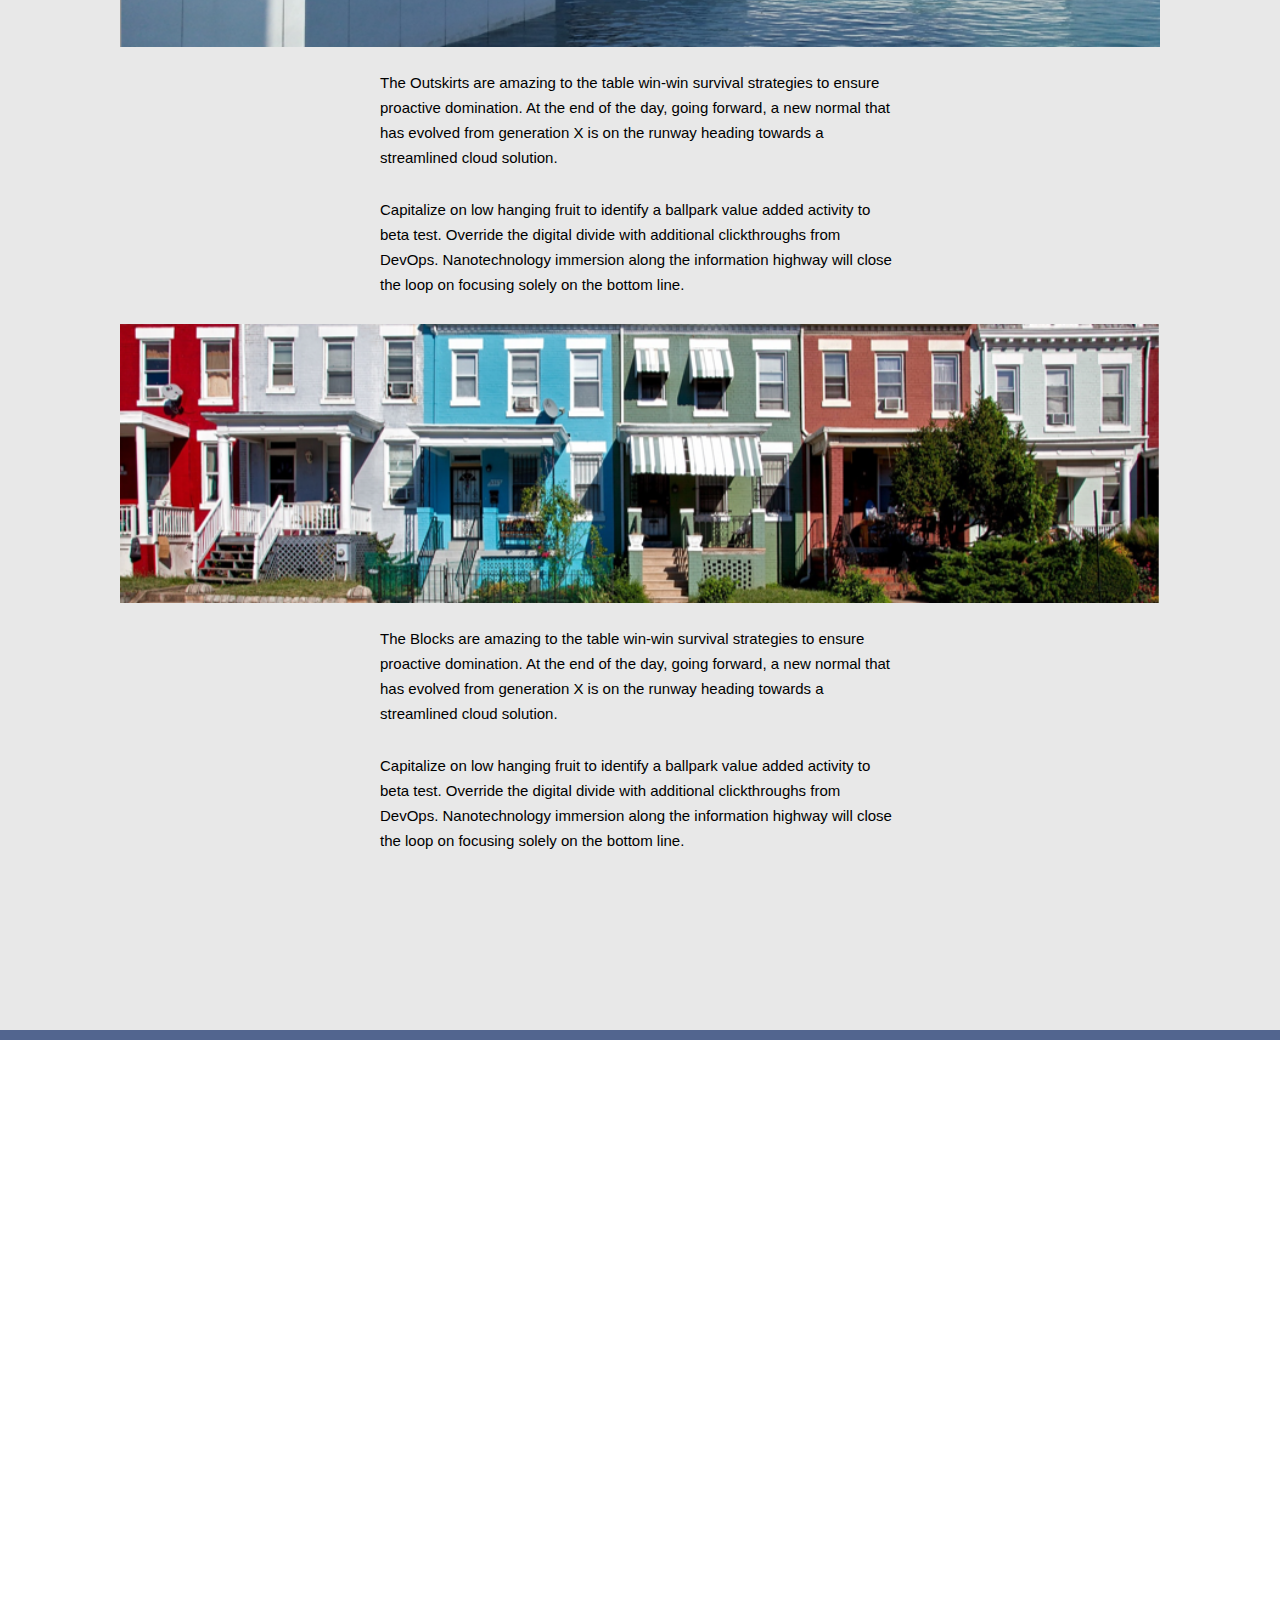
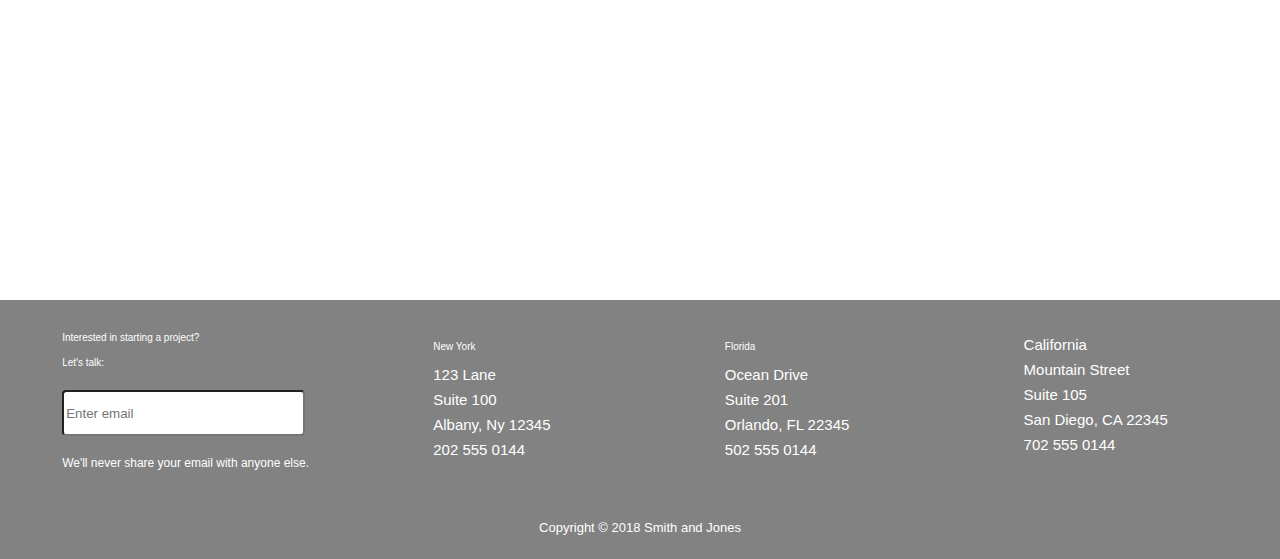
==== commit 252c657d: "added padding to the div 2" ====
--- a/index.html
+++ b/index.html
@@ -55,43 +55,42 @@
     <section class='div2'>
         <section class='inner-container'>
 
-            <div>
-                <div class='slide-div-down'>
-                    <img class='slide-in img' data-direction="right" src="./img/home/home-villas-img.png" alt="The Villas">
+            <div class='proj-container'>
+                <div class='proj-image'>
+                    <div class='slide-div-down'>
+                        <img class='slide-in img' data-direction="right" src="./img/home/home-villas-img.png" alt="The Villas">
+                    </div>
+                </div>			
+                <div class='proj-text'>
+                    <p class="sectionText">The Villas bring to the table win-win survival strategies to ensure proactive domination. At the end of the day, going forward, a new normal that has evolved from generation X is on the runway heading towards a streamlined cloud solution. </p>
+                    <p class="sectionText">Capitalize on low hanging fruit to identify a ballpark value added activity to beta test. Override the digital divide with additional clickthroughs from DevOps. Nanotechnology immersion along the information highway will close the loop on focusing solely on the bottom line.</p>
                 </div>
-            </div>			
-            <div>
-                <p class="sectionText">The Villas bring to the table win-win survival strategies to ensure proactive domination. At the end of the day, going forward, a new normal that has evolved from generation X is on the runway heading towards a streamlined cloud solution. </p>
-                <p class="sectionText">Capitalize on low hanging fruit to identify a ballpark value added activity to beta test. Override the digital divide with additional clickthroughs from DevOps. Nanotechnology immersion along the information highway will close the loop on focusing solely on the bottom line.</p>
             </div>
 
-            <div>
-                <div>
-                    <img class='slide-in img' data-direction="left" src="./img/home/home-outskirts-img.png" alt="The Villas">
-                </div>
-                <div>
-                    <p>OUTSKIRTS</p>
+            <div class='proj-container'>
+                <div class='proj-image'>
+                    <div class='slide-div-down'>
+                        <img class='slide-in img' data-direction="left" src="./img/home/home-outskirts-img.png" alt="The Villas">
+                    </div>
+                </div>			
+                <div class='proj-text'>
+                    <p class="sectionText">The Outskirts are amazing to the table win-win survival strategies to ensure proactive domination. At the end of the day, going forward, a new normal that has evolved from generation X is on the runway heading towards a streamlined cloud solution.  </p>
+                    <p class="sectionText">Capitalize on low hanging fruit to identify a ballpark value added activity to beta test. Override the digital divide with additional clickthroughs from DevOps. Nanotechnology immersion along the information highway will close the loop on focusing solely on the bottom line.</p>
                 </div>
             </div>
-            <div>
-                <p class="sectionText">The Outskirts are amazing to the table win-win survival strategies to ensure proactive domination. At the end of the day, going forward, a new normal that has evolved from generation X is on the runway heading towards a streamlined cloud solution.  </p>
-                <p class="sectionText removeMargin">Capitalize on low hanging fruit to identify a ballpark value added activity to beta test. Override the digital divide with additional clickthroughs from DevOps. Nanotechnology immersion along the information highway will close the loop on focusing solely on the bottom line.</p>
+
+            <div class='proj-container'>
+                <div class='proj-image'>
+                    <div class='slide-div-down'>
+                        <img class='slide-in img' data-direction="left" src="./img/home/home-the-blocks-img.png" alt="The Blocks">
+                    </div>
+                </div>			
+                <div class='proj-text'>
+                    <p class="sectionText">The Blocks are amazing to the table win-win survival strategies to ensure proactive domination. At the end of the day, going forward, a new normal that has evolved from generation X is on the runway heading towards a streamlined cloud solution.</p>
+                    <p class="sectionText removeMargin">Capitalize on low hanging fruit to identify a ballpark value added activity to beta test. Override the digital divide with additional clickthroughs from DevOps. Nanotechnology immersion along the information highway will close the loop on focusing solely on the bottom line.</p>
+                </div>
             </div>
 
-            <div>	
-                <div>
-                    <img class='slide-in img' data-direction="left" src="./img/home/home-the-blocks-img.png" alt="The Blocks">
-                </div>
-                <div>
-                    <p>THE BLOCKS</p>
-                </div>
-            </div>
-            <div>
-                <p class="sectionText">The Blocks are amazing to the table win-win survival strategies to ensure proactive domination. At the end of the day, going forward, a new normal that has evolved from generation X is on the runway heading towards a streamlined cloud solution.</p>
-                <p class="sectionText removeMargin">Capitalize on low hanging fruit to identify a ballpark value added activity to beta test. Override the digital divide with additional clickthroughs from DevOps. Nanotechnology immersion along the information highway will close the loop on focusing solely on the bottom line.</p>
-            </div>
-        
-        
         </section>
                     
     </section>
--- a/css/index.css
+++ b/css/index.css
@@ -298,6 +298,8 @@
   min-height: 1000px;
   border-top: 10px solid #52658F;
   border-bottom: 10px solid #52658F;
+  padding-top: 150px;
+  padding-bottom: 150px;
 }
 .img3 {
   /* The image used */
@@ -350,6 +352,19 @@
   width: 100%;
   background-color: #99A4AF;
 }
+.proj-container {
+  display: flex;
+  flex-direction: column;
+  justify-content: center;
+  align-items: center;
+}
+.proj-container .proj-image {
+  width: 100%;
+  height: auto;
+}
+.proj-container .proj-text {
+  width: 50%;
+}
 .footer {
   background-color: #828282;
   color: white;
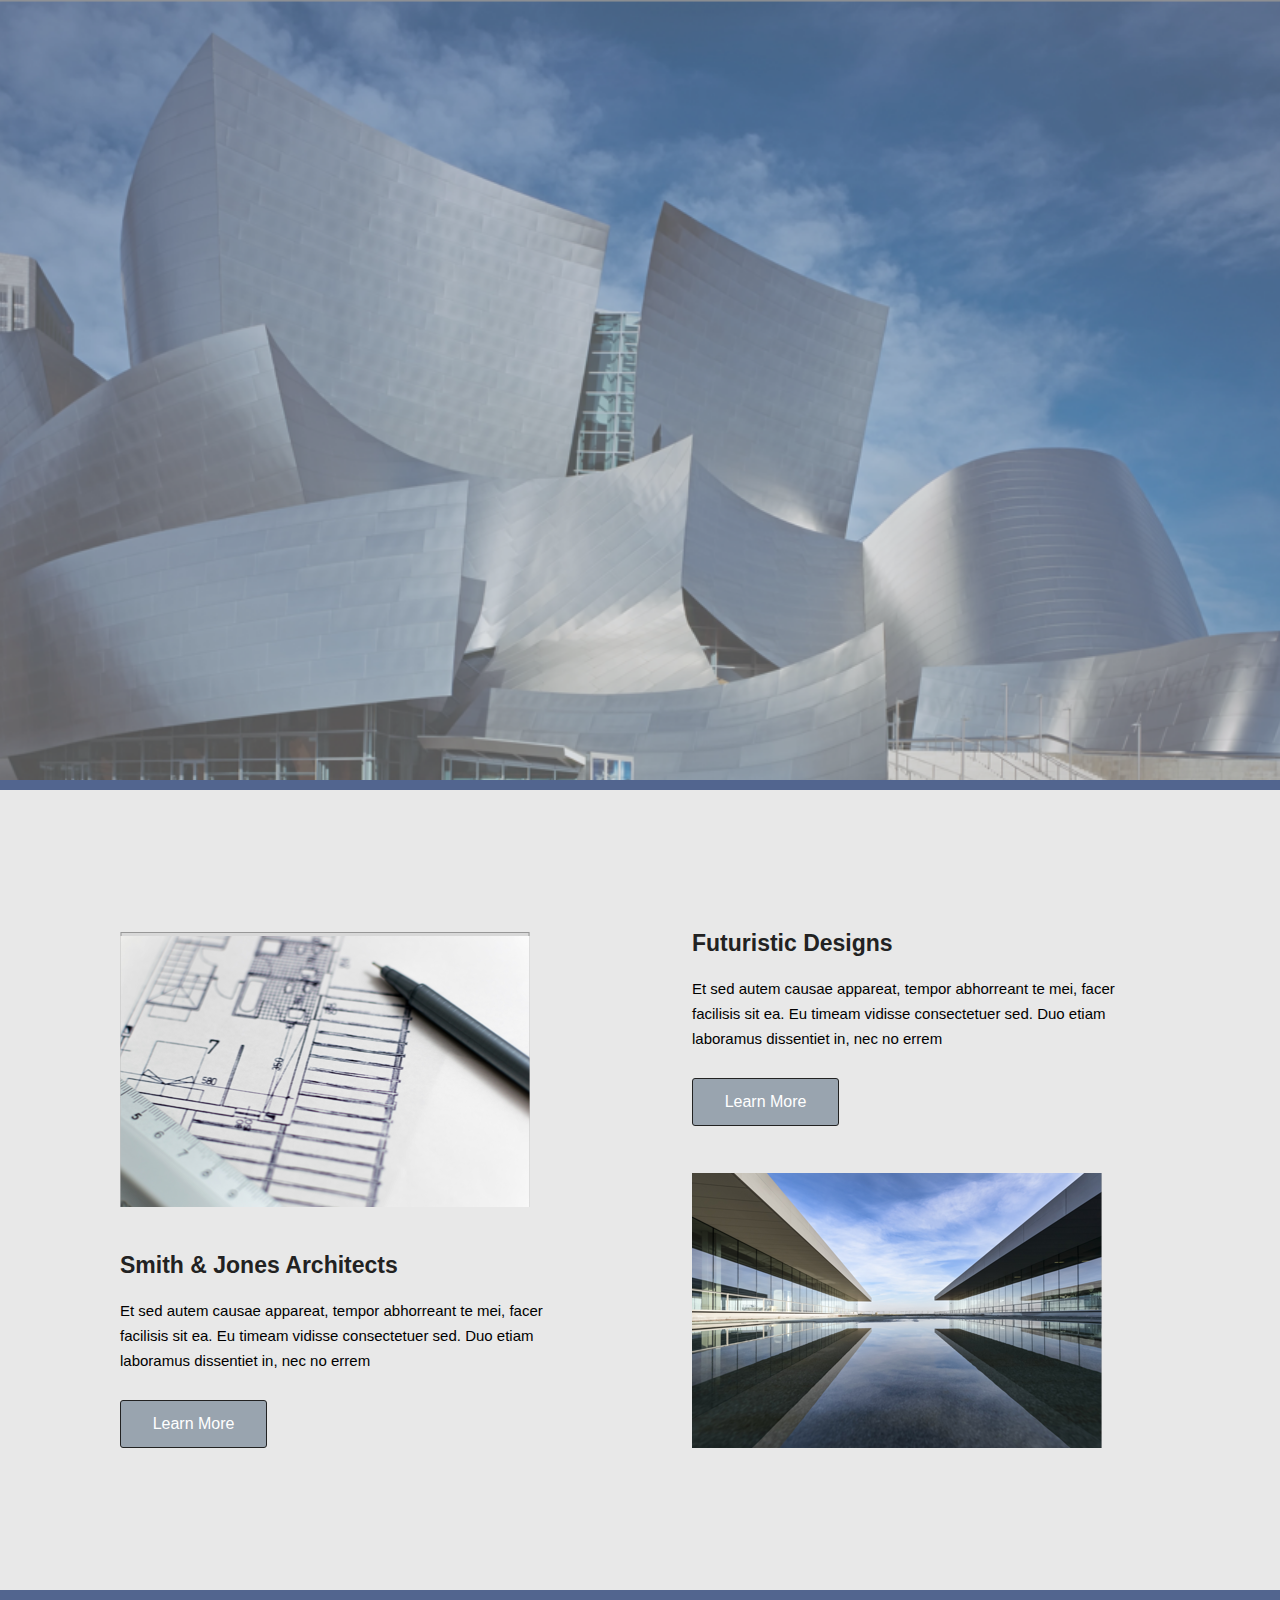
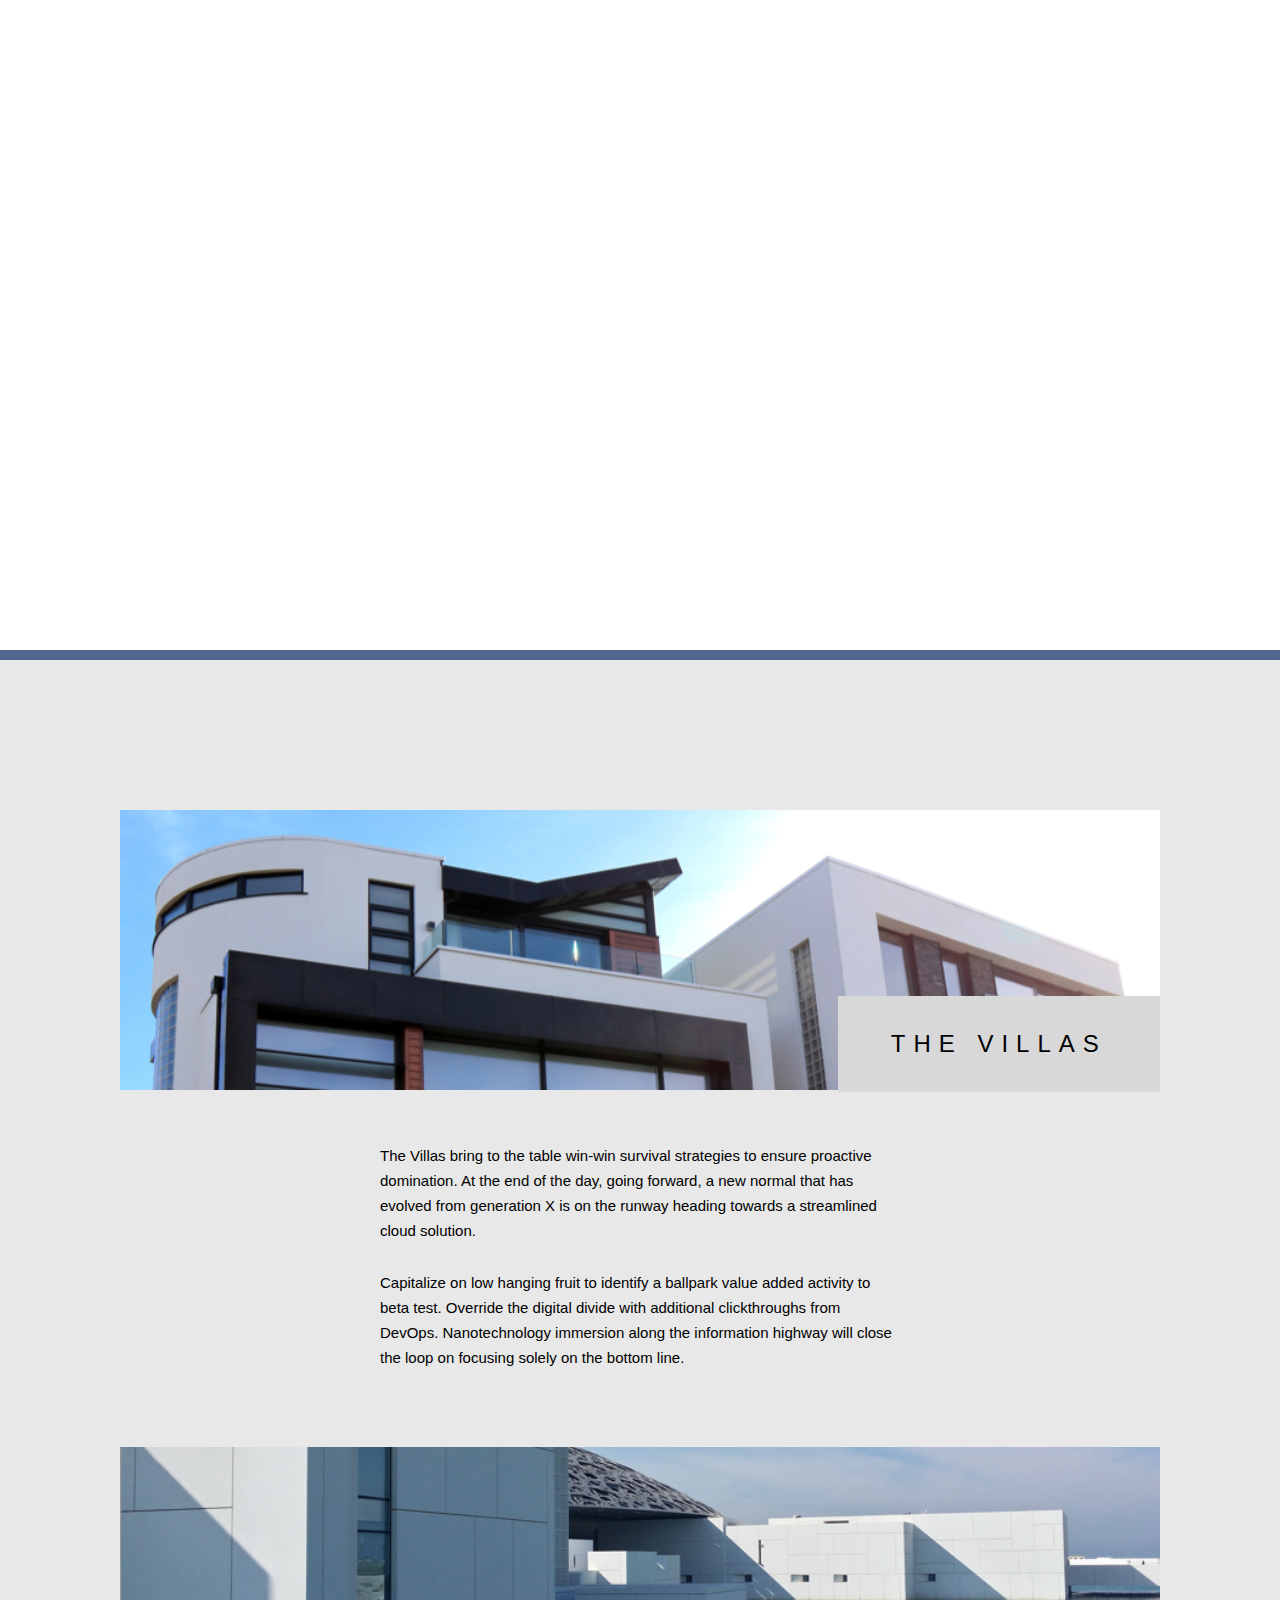
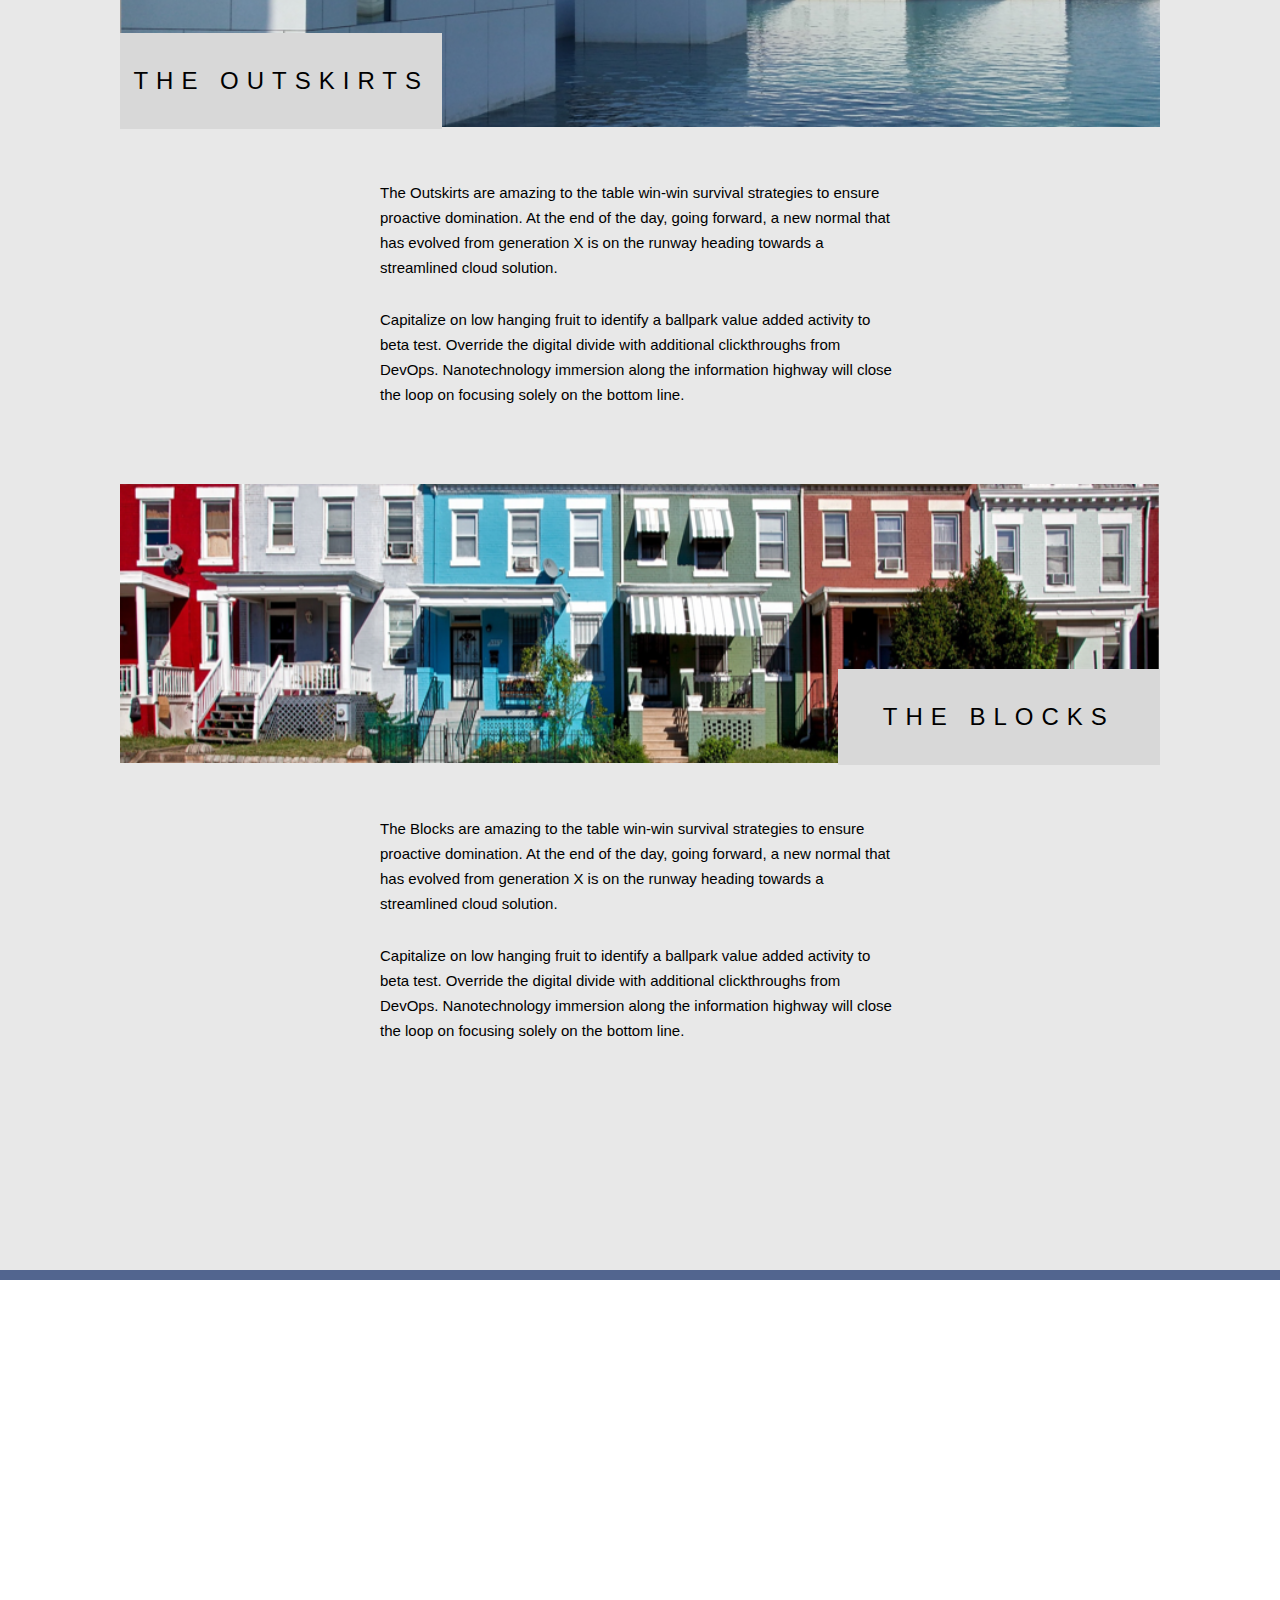
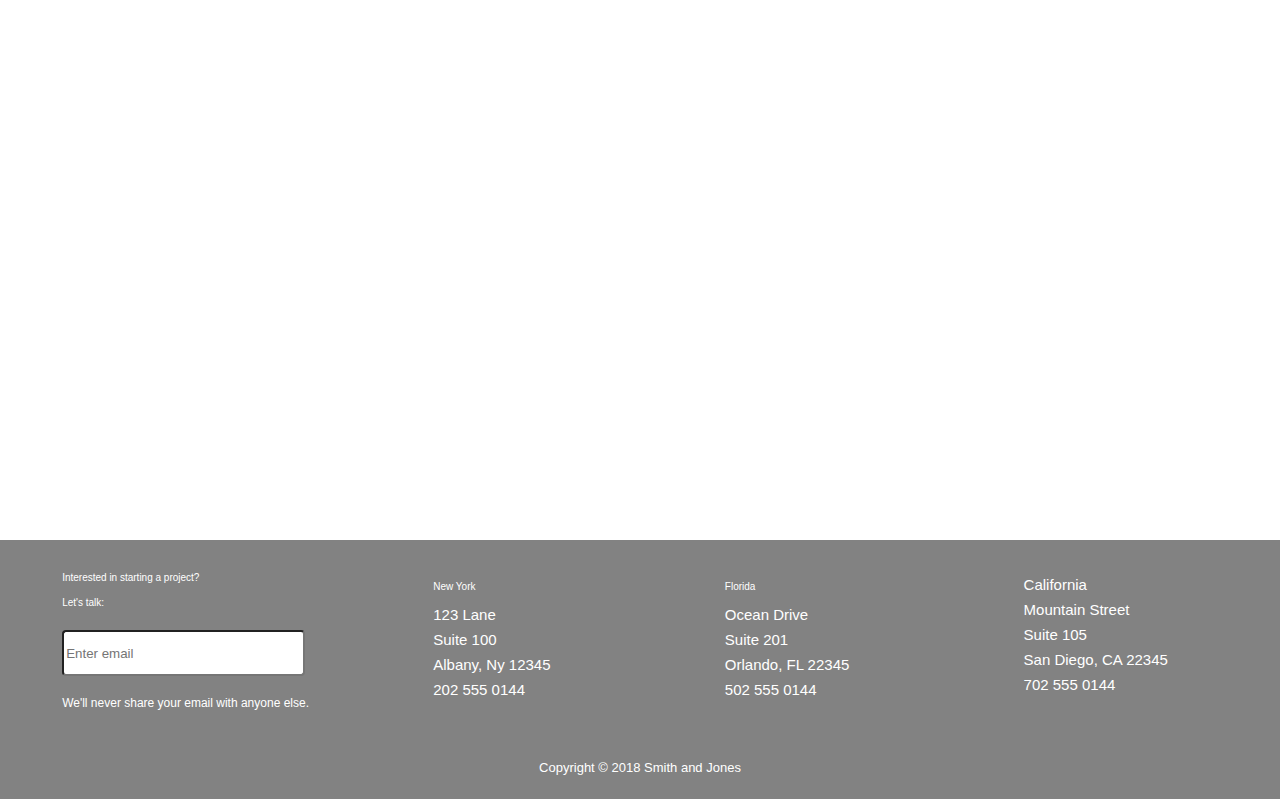
==== commit 1d6fcdf0: "added padding to the div 2" ====
--- a/index.html
+++ b/index.html
@@ -57,8 +57,9 @@
 
             <div class='proj-container'>
                 <div class='proj-image'>
-                    <div class='slide-div-down'>
+                    <div class='slide-div-down proj-image-container'>
                         <img class='slide-in img' data-direction="right" src="./img/home/home-villas-img.png" alt="The Villas">
+                        <div class='proj-villa-box'><p>THE VILLAS</p></div>
                     </div>
                 </div>			
                 <div class='proj-text'>
@@ -69,8 +70,9 @@
 
             <div class='proj-container'>
                 <div class='proj-image'>
-                    <div class='slide-div-down'>
+                    <div class='slide-div-down proj-image-container'>
                         <img class='slide-in img' data-direction="left" src="./img/home/home-outskirts-img.png" alt="The Villas">
+                        <div class='proj-outskirts-box'><p>THE OUTSKIRTS</p></div>
                     </div>
                 </div>			
                 <div class='proj-text'>
@@ -81,8 +83,9 @@
 
             <div class='proj-container'>
                 <div class='proj-image'>
-                    <div class='slide-div-down'>
+                    <div class='slide-div-down proj-image-container'>
                         <img class='slide-in img' data-direction="left" src="./img/home/home-the-blocks-img.png" alt="The Blocks">
+                        <div class='proj-blocks-box'><p>THE BLOCKS</p></div>
                     </div>
                 </div>			
                 <div class='proj-text'>
--- a/css/index.css
+++ b/css/index.css
@@ -362,8 +362,73 @@
   width: 100%;
   height: auto;
 }
+.proj-container .proj-image .proj-image-container {
+  position: relative;
+}
+.proj-container .proj-image .proj-blocks-box {
+  background-color: #D8D8D8;
+  position: absolute;
+  height: 96px;
+  display: flex;
+  justify-content: center;
+  align-items: center;
+  width: 31%;
+  bottom: 0px;
+  right: 0px;
+}
+.proj-container .proj-image .proj-blocks-box p {
+  font-size: 2.4rem;
+  letter-spacing: 5px;
+}
+@media (min-width:800px) {
+  .proj-container .proj-image .proj-blocks-box p {
+    letter-spacing: 8px;
+  }
+}
+.proj-container .proj-image .proj-outskirts-box {
+  background-color: #D8D8D8;
+  position: absolute;
+  height: 96px;
+  display: flex;
+  justify-content: center;
+  align-items: center;
+  width: 31%;
+  bottom: 0px;
+  left: 0px;
+}
+.proj-container .proj-image .proj-outskirts-box p {
+  font-size: 2.4rem;
+  letter-spacing: 5px;
+}
+@media (min-width:800px) {
+  .proj-container .proj-image .proj-outskirts-box p {
+    letter-spacing: 8px;
+  }
+}
+.proj-container .proj-image .proj-villa-box {
+  background-color: #D8D8D8;
+  position: absolute;
+  height: 96px;
+  display: flex;
+  justify-content: center;
+  align-items: center;
+  width: 31%;
+  bottom: 0px;
+  right: 0px;
+}
+.proj-container .proj-image .proj-villa-box p {
+  font-size: 2.4rem;
+  letter-spacing: 5px;
+}
+@media (min-width:800px) {
+  .proj-container .proj-image .proj-villa-box p {
+    letter-spacing: 8px;
+  }
+}
 .proj-container .proj-text {
   width: 50%;
+  margin-top: 30px;
+  margin-bottom: 50px;
 }
 .footer {
   background-color: #828282;
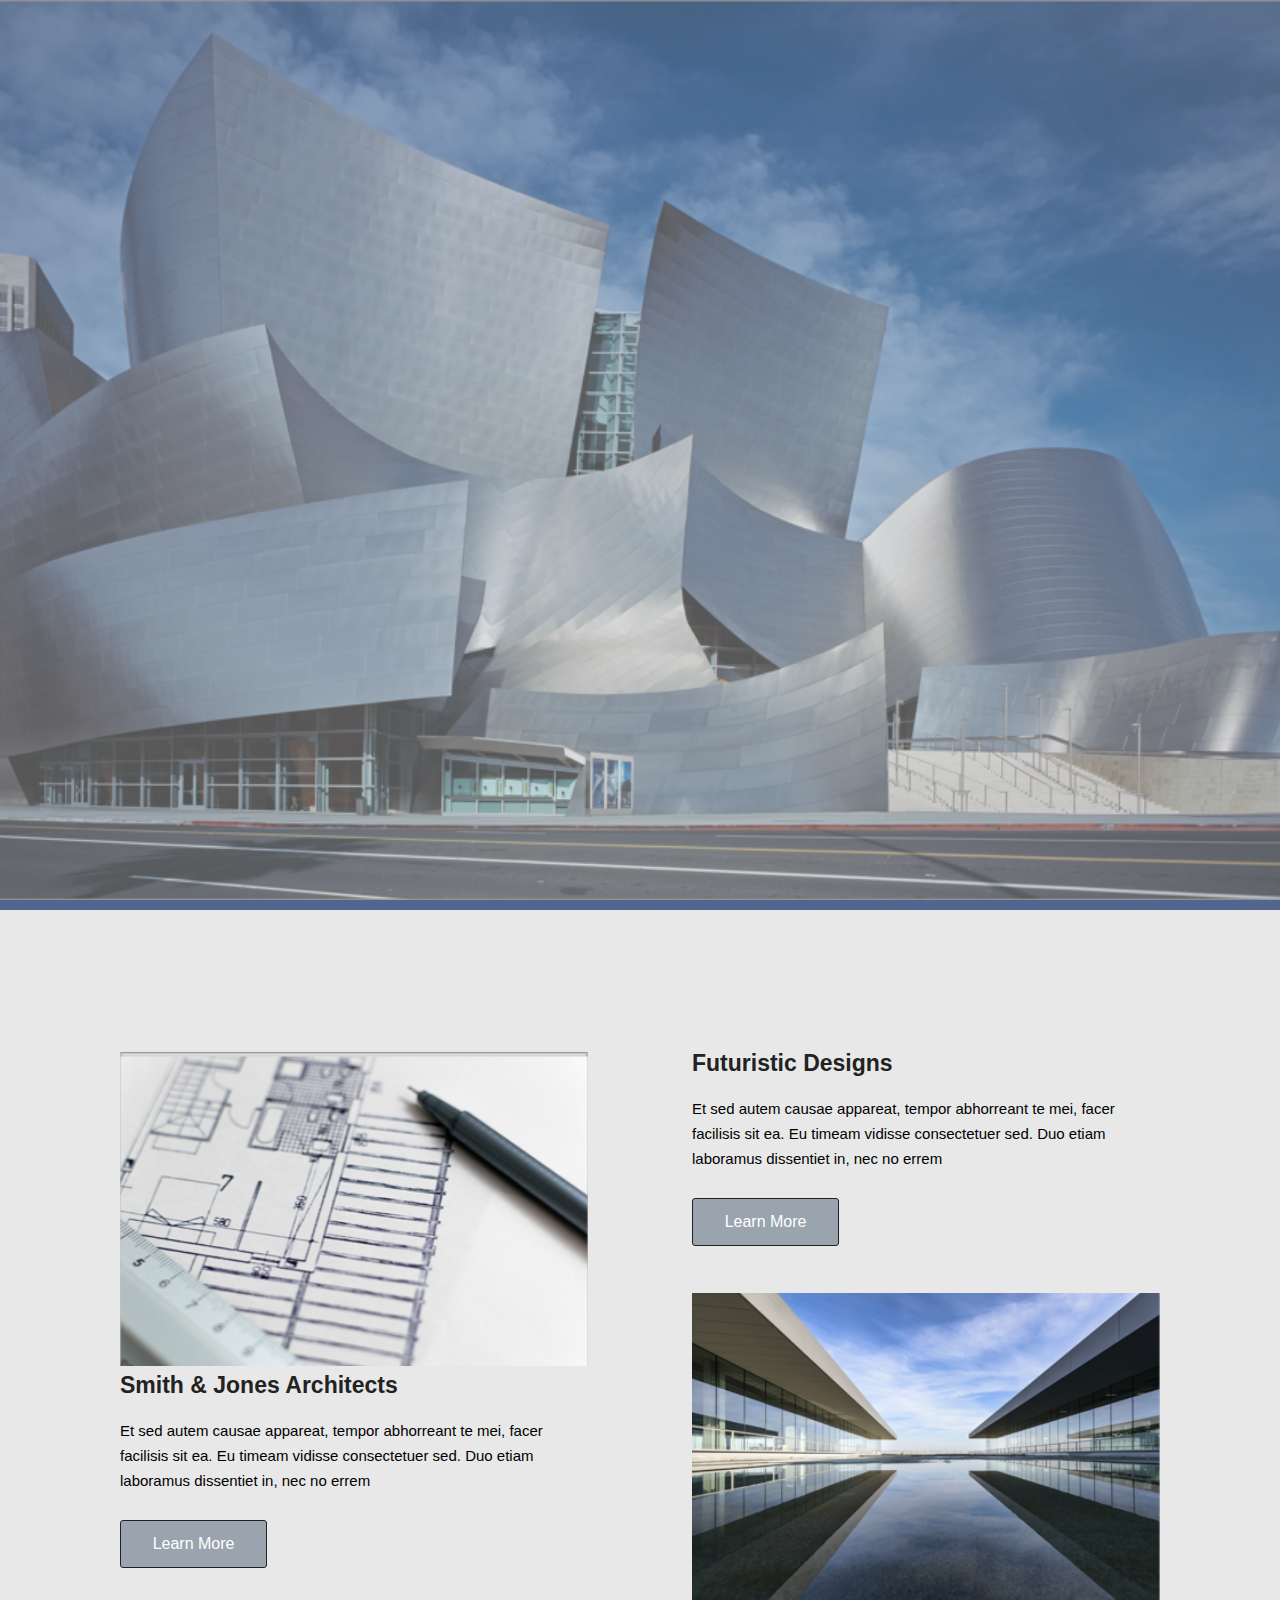
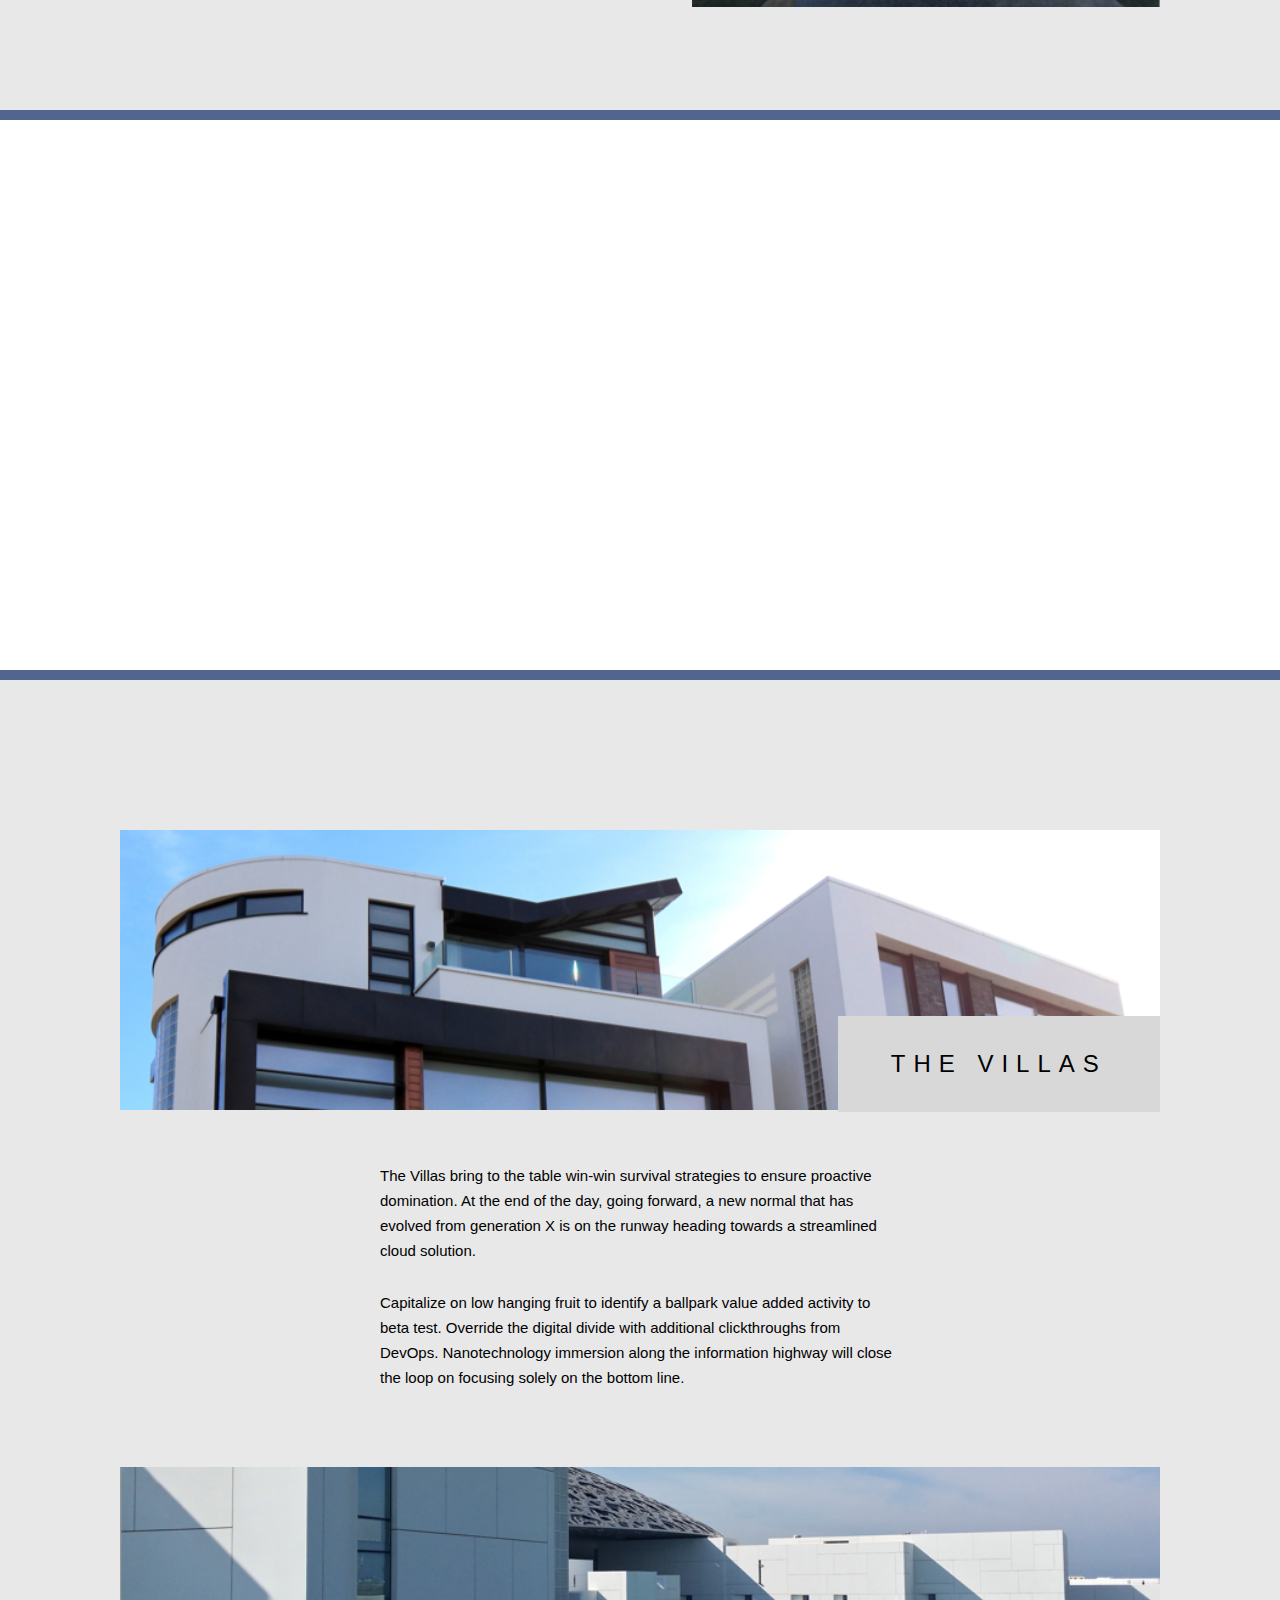
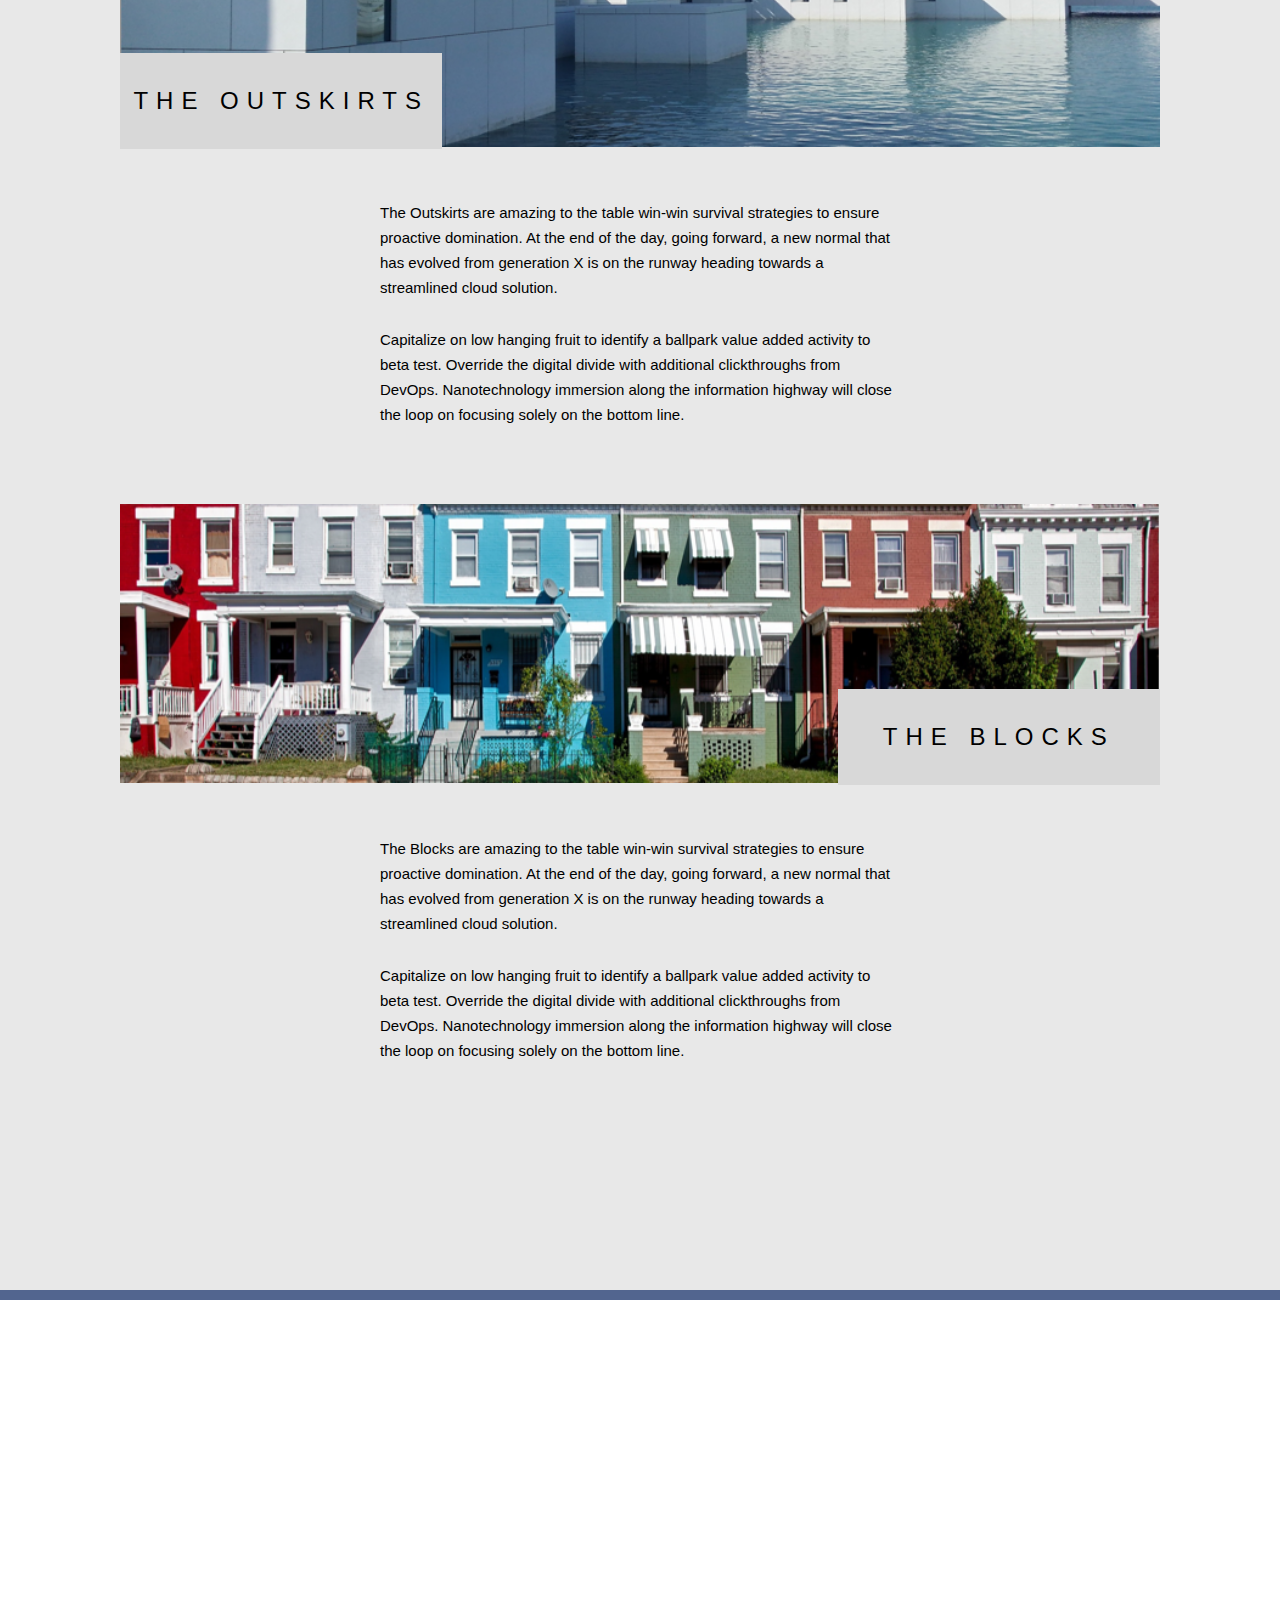
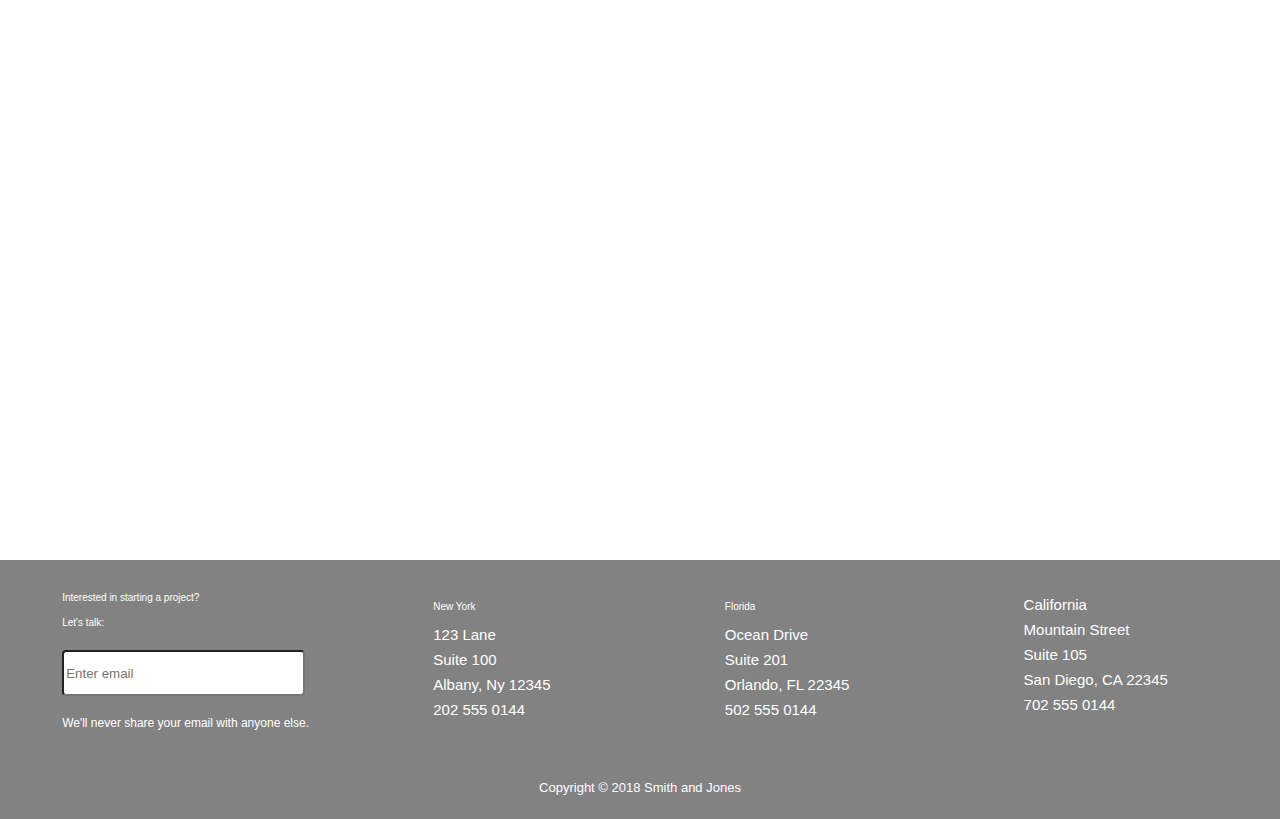
==== commit f17e2890: "tweaking the layout for mobile" ====
--- a/index.html
+++ b/index.html
@@ -15,7 +15,7 @@
             <section class='arch-left-side'>
                 <div class='slide-div-up'>
                     <div class='archText-img slide-image-right'>
-                        <img class='slide-in' data-direction="right" src="./img/home/home-img-1.png" alt="">
+                        <img class='slide-in img' data-direction="right" src="./img/home/home-img-1.png" alt="">
                     </div>
                 </div>
                 <div class='arch-text'>
@@ -44,7 +44,7 @@
                 </div>	
                 <div class='slide-div-up' >
                     <div class='futureDesign-img slide-image-left' >
-                        <img class='slide-in' data-direction="left" src="./img/home/home-img-2.png" alt="">
+                        <img class='slide-in img' data-direction="left" src="./img/home/home-img-2.png" alt="">
                     </div>
                 </div>			
             </section>
--- a/css/index.css
+++ b/css/index.css
@@ -142,7 +142,6 @@
   box-sizing: border-box;
   background-color: #ffffff;
   font-family: Roboto, Arial, sans-serif;
-  overflow-x: hidden;
   display: flex;
   flex-direction: column;
   margin: 0 auto;
@@ -151,6 +150,8 @@
 .inner-container {
   max-width: 1040px;
   margin: 0 auto;
+  padding-left: 15px;
+  padding-right: 15px;
 }
 .center-content {
   display: flex;
@@ -192,6 +193,9 @@
   width: 100%;
   height: auto;
 }
+.hidden {
+  display: none;
+}
 .slide-image-right {
   animation: animate-img-right 0.5s 1;
   -moz-animation: animate-img-right 0.5s 1;
@@ -264,11 +268,17 @@
   background-position: center;
   background-repeat: no-repeat;
   background-size: cover;
+  width: 100vw;
+  height: 100vh;
   /* Set a specific height */
   min-height: 780px;
   /* Create the parallax scrolling effect */
   max-width: 100%;
-  height: auto;
+}
+@media (max-width:800px) {
+  .img1 {
+    background-image: url('../img/home/home-mobile-jumbotron.png');
+  }
 }
 .bgImage {
   background-attachment: fixed;
@@ -276,14 +286,14 @@
 .div {
   background-color: #E8E8E8;
   color: black;
-  height: 800px;
+  min-height: 800px;
 }
 .img2 {
   /* The image used */
   background-image: url('../img/arc2.jpg');
   opacity: 0.5;
   /* Set a specific height */
-  height: 650px;
+  min-height: 550px;
   /* Create the parallax scrolling effect */
   background-position: center;
   background-repeat: no-repeat;
@@ -306,7 +316,7 @@
   background-image: url('../img/arc3.jpg');
   opacity: 0.5;
   /* Set a specific height */
-  height: 860px;
+  min-height: 860px;
   /* Create the parallax scrolling effect */
   background-position: center;
   background-repeat: no-repeat;
@@ -314,14 +324,24 @@
 }
 .div3 {
   color: black;
-  height: 200px;
+  min-height: 200px;
 }
 .marketing-container {
   display: flex;
   justify-content: space-between;
+}
+@media (max-width:800px) {
+  .marketing-container {
+    flex-direction: column;
+  }
 }
 .marketing-container .arch-left-side {
   width: 45%;
+}
+@media (max-width:800px) {
+  .marketing-container .arch-left-side {
+    width: 100%;
+  }
 }
 .marketing-container .arch-left-side .archText-img {
   width: 100%;
@@ -333,6 +353,14 @@
 }
 .marketing-container .arch-right-side {
   width: 45%;
+  display: flex;
+  flex-direction: column;
+}
+@media (max-width:800px) {
+  .marketing-container .arch-right-side {
+    width: 100%;
+    flex-direction: column-reverse;
+  }
 }
 .marketing-container .arch-right-side .futureDesign-img {
   width: 100%;
@@ -378,12 +406,7 @@
 }
 .proj-container .proj-image .proj-blocks-box p {
   font-size: 2.4rem;
-  letter-spacing: 5px;
-}
-@media (min-width:800px) {
-  .proj-container .proj-image .proj-blocks-box p {
-    letter-spacing: 8px;
-  }
+  letter-spacing: 8px;
 }
 .proj-container .proj-image .proj-outskirts-box {
   background-color: #D8D8D8;
@@ -398,12 +421,7 @@
 }
 .proj-container .proj-image .proj-outskirts-box p {
   font-size: 2.4rem;
-  letter-spacing: 5px;
-}
-@media (min-width:800px) {
-  .proj-container .proj-image .proj-outskirts-box p {
-    letter-spacing: 8px;
-  }
+  letter-spacing: 8px;
 }
 .proj-container .proj-image .proj-villa-box {
   background-color: #D8D8D8;
@@ -416,13 +434,21 @@
   bottom: 0px;
   right: 0px;
 }
+@media (max-width:800px) {
+  .proj-container .proj-image .proj-villa-box {
+    height: 71px;
+    bottom: -55px;
+    width: 70%;
+  }
+}
 .proj-container .proj-image .proj-villa-box p {
   font-size: 2.4rem;
-  letter-spacing: 5px;
-}
-@media (min-width:800px) {
+  letter-spacing: 8px;
+}
+@media (max-width:800px) {
   .proj-container .proj-image .proj-villa-box p {
-    letter-spacing: 8px;
+    font-size: 2rem;
+    letter-spacing: 6px;
   }
 }
 .proj-container .proj-text {
@@ -454,13 +480,8 @@
   margin-bottom: 15px;
   border-radius: 4px;
   height: 4rem;
-  width: 101%;
   max-width: 300px;
-}
-@media (min-width:800px) {
-  .footer .footer-container .footer-letstalk .lets-talk-input {
-    width: 95%;
-  }
+  width: 95%;
 }
 .footer .footer-container .footer-letstalk .subtext {
   font-size: 1.2rem;
@@ -470,11 +491,7 @@
   margin-bottom: 20px;
   margin-right: 50px;
   padding-top: 12px;
-}
-@media (min-width:800px) {
-  .footer .footer-container .footer-address {
-    margin-top: 20px;
-  }
+  margin-top: 20px;
 }
 .footer .footer-container .footer-address p {
   line-height: 3rem;
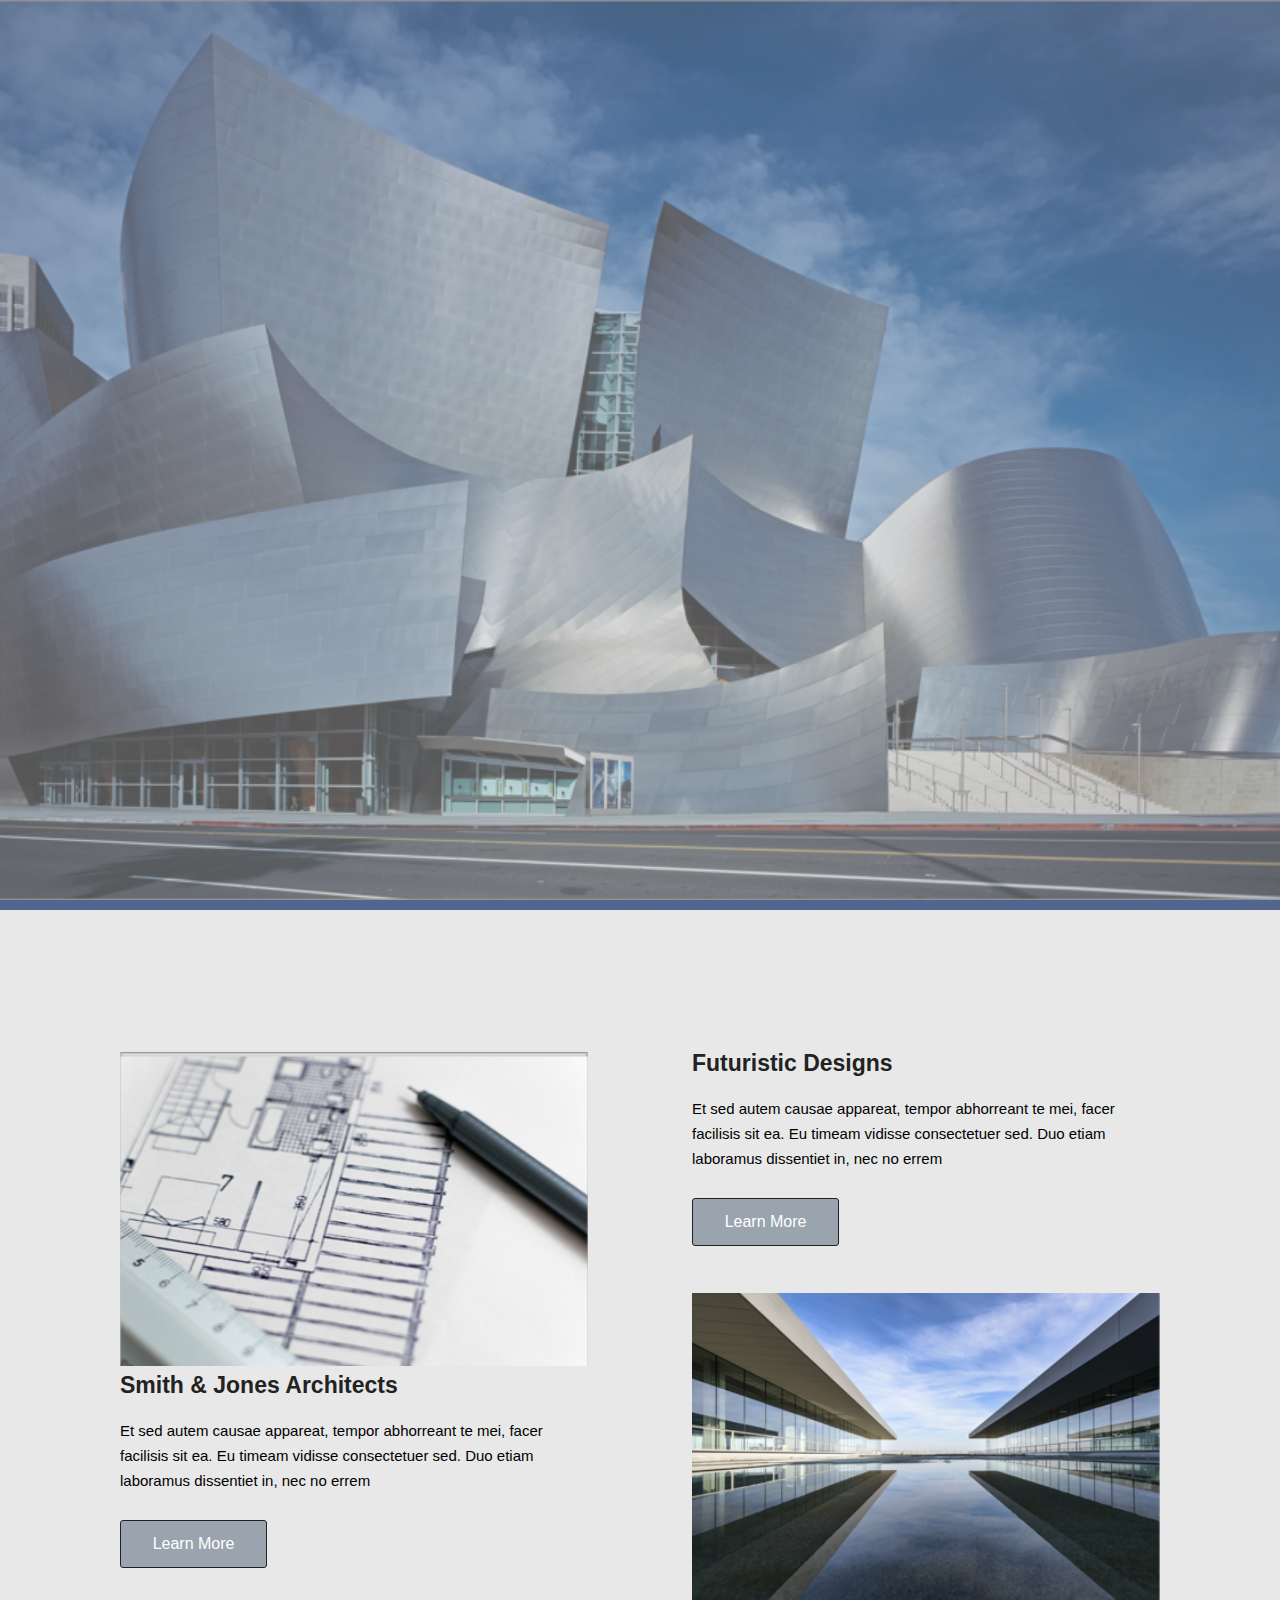
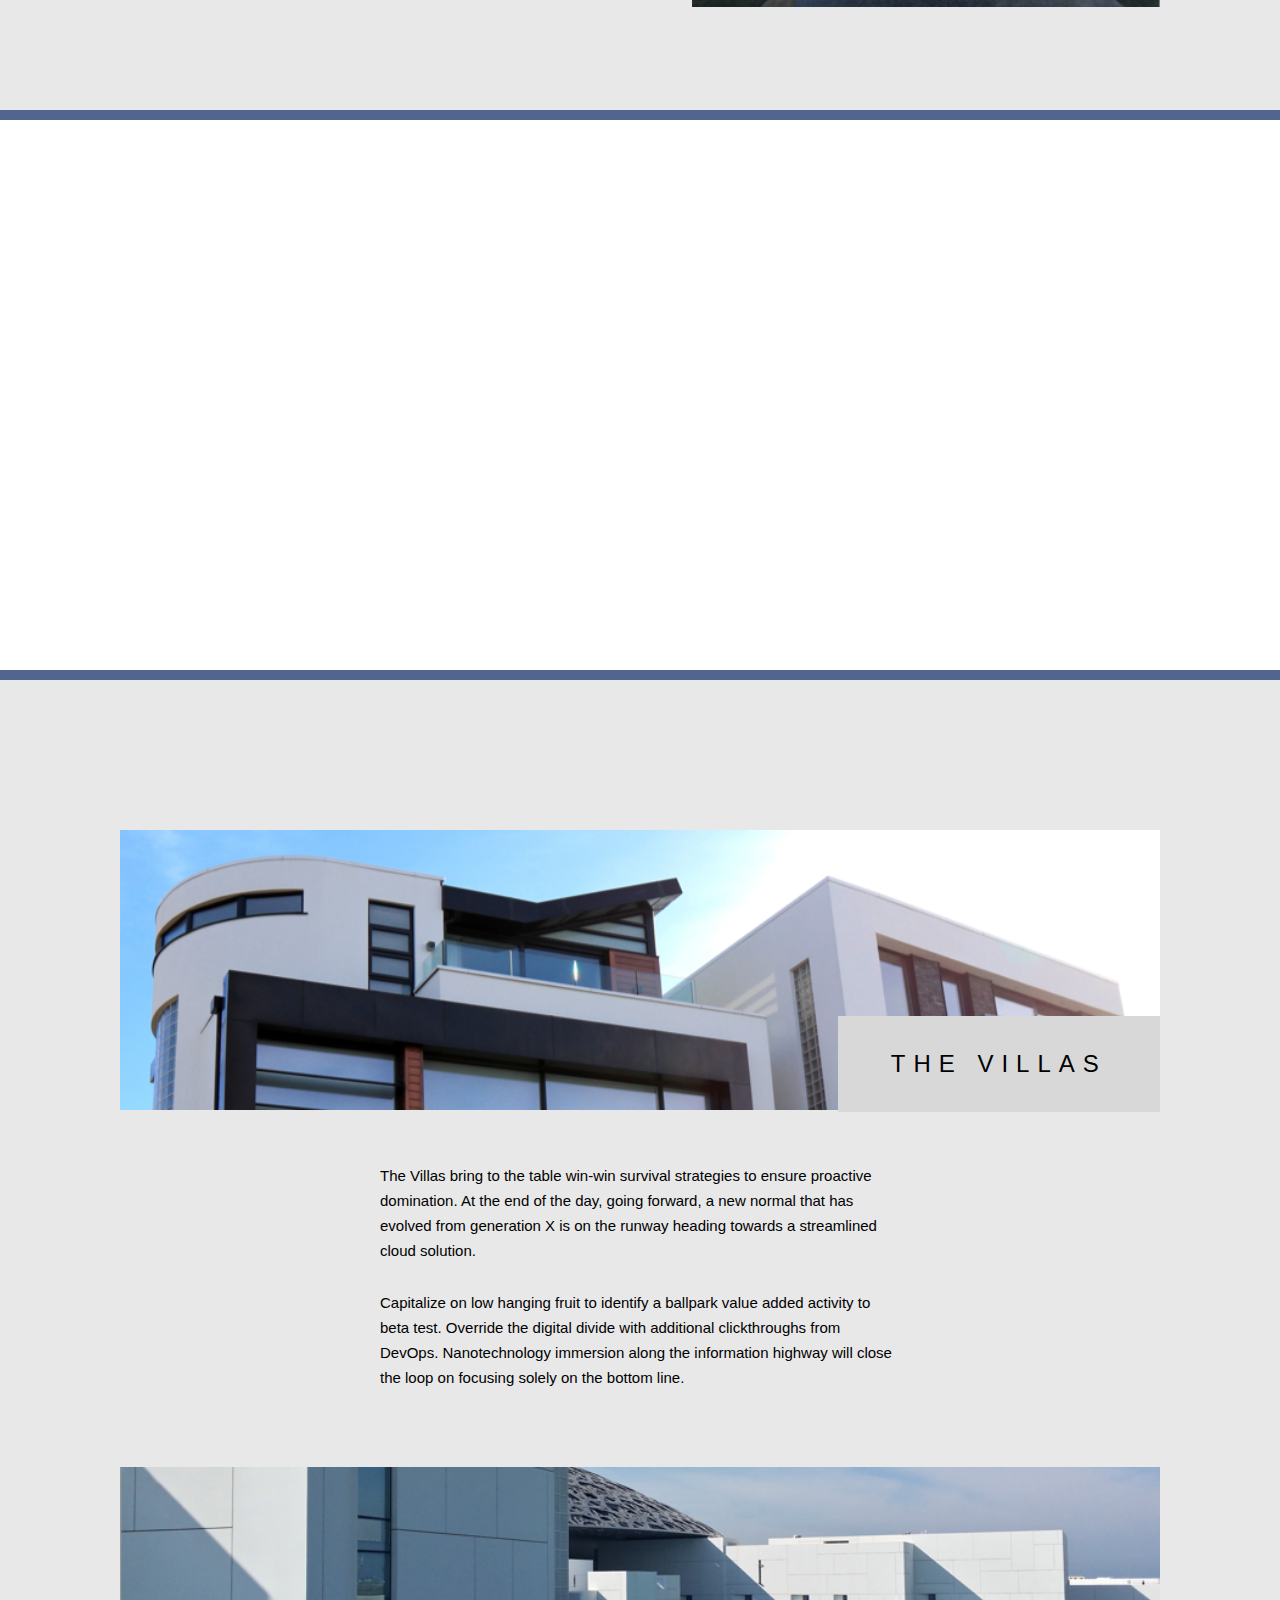
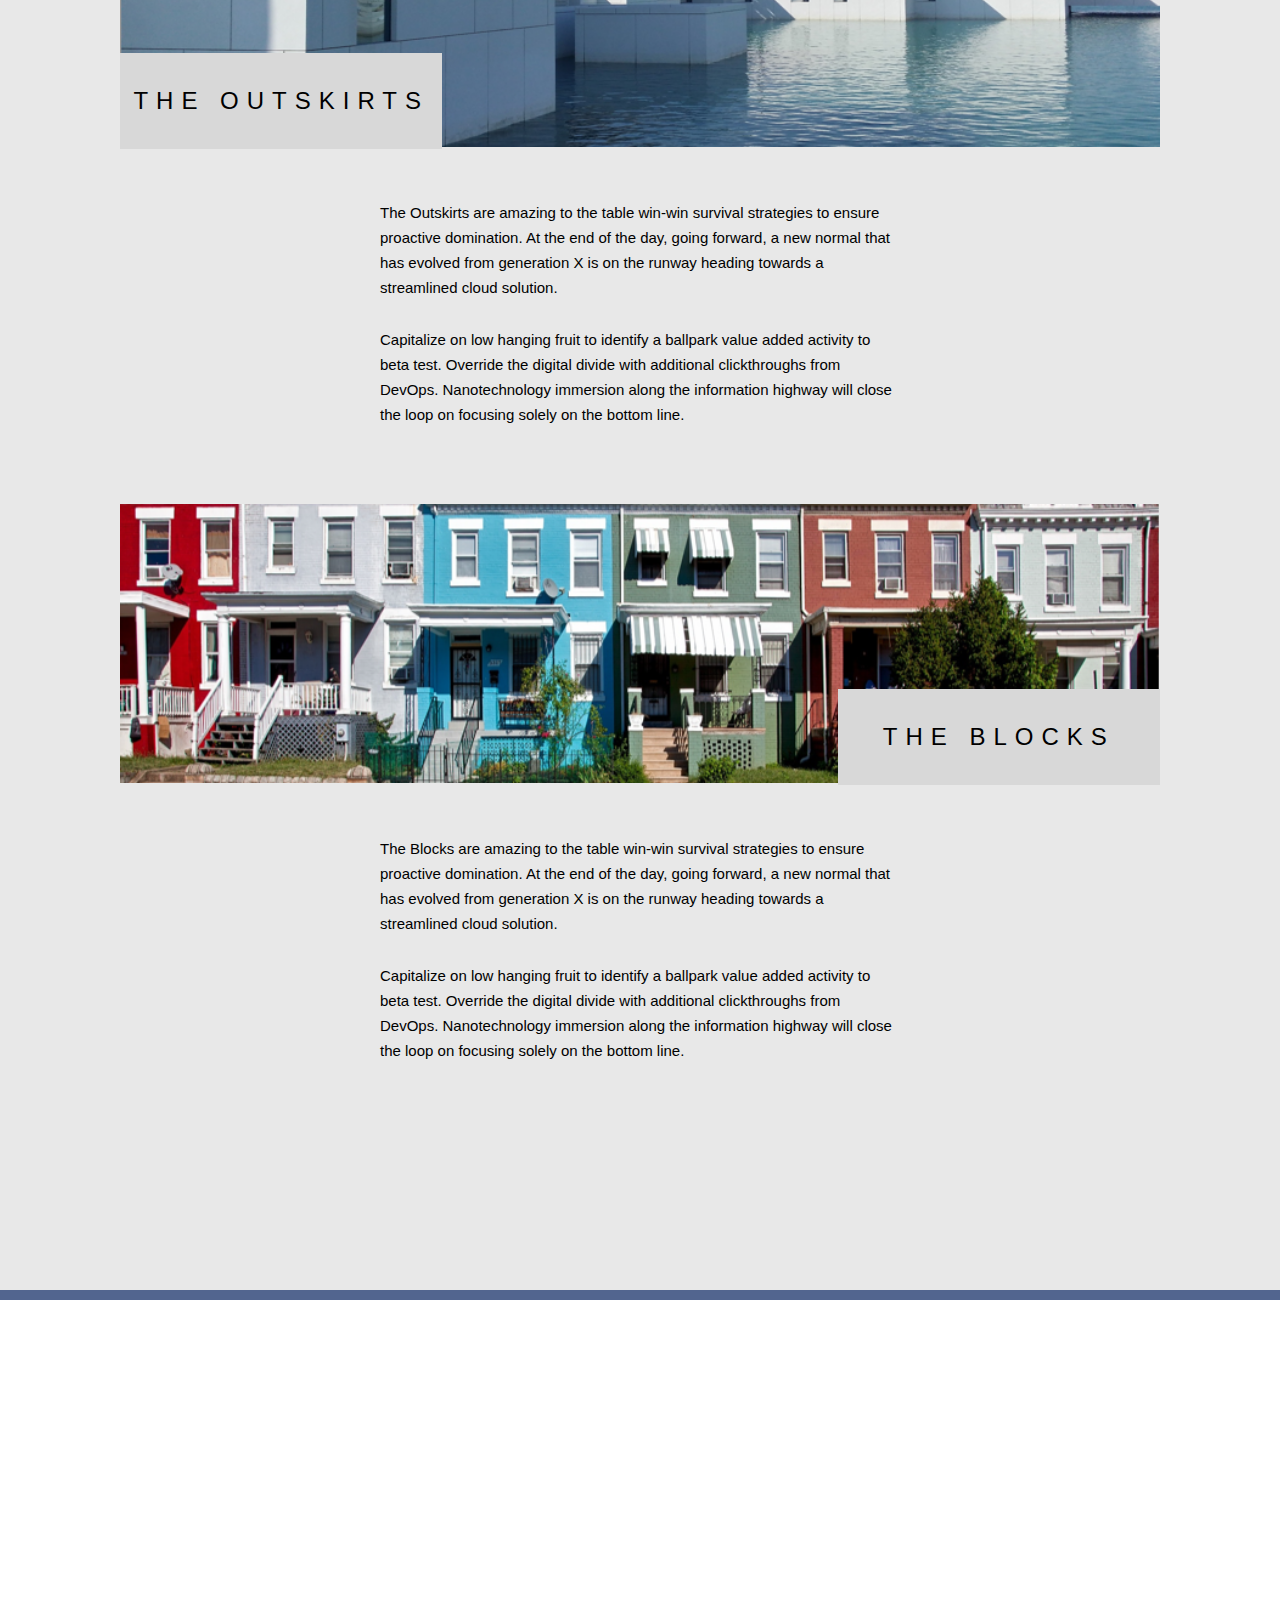
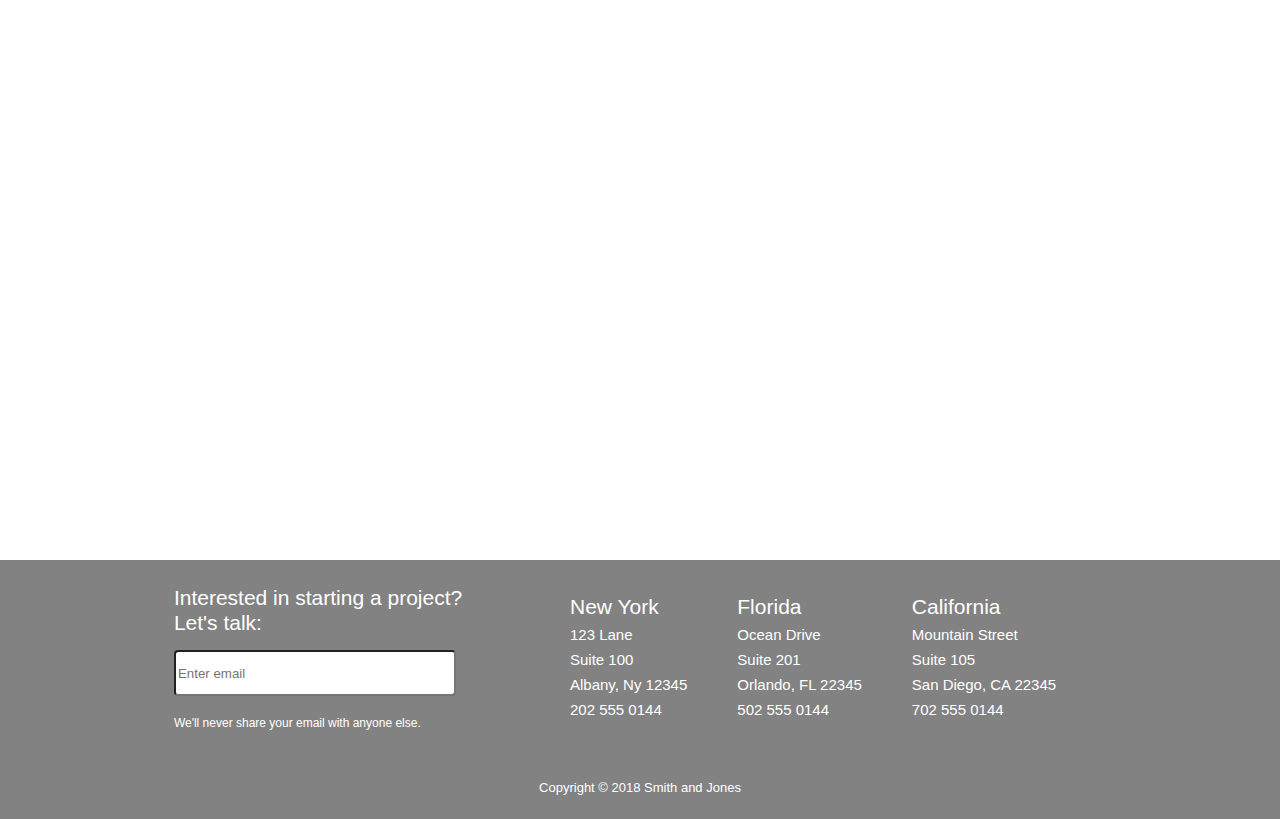
==== commit 877fb6c0: "tweaking the layout for mobile" ====
--- a/index.html
+++ b/index.html
@@ -15,12 +15,12 @@
             <section class='arch-left-side'>
                 <div class='slide-div-up'>
                     <div class='archText-img slide-image-right'>
-                        <img class='slide-in img' data-direction="right" src="./img/home/home-img-1.png" alt="">
+                        <img id='img-sj' class='slide-in img' data-direction="right" src="./img/home/home-img-1.png" alt="">
                     </div>
                 </div>
                 <div class='arch-text'>
                     <div>
-                        <p id='trigger-archlm' class='sectionHeading'>Smith & Jones Architects</p>
+                        <p class='sectionHeading'>Smith & Jones Architects</p>
                         <p class='sectionText'>Et sed autem causae appareat, tempor abhorreant te mei, facer facilisis sit ea. Eu timeam vidisse consectetuer sed. Duo etiam laboramus dissentiet in, nec no errem </p>
                     </div>
                     <div class='slide-div-down'>
@@ -101,39 +101,41 @@
     </section>
     <section class='div3'>
             <footer class='footer'>
-                    <div class='footer-container'>
+                    <div class='inner-container footer-container'>
                         <div class='footer-letstalk'>
                             <p class='footerHeading'>Interested in starting a project?</p>
                             <p class='footerHeading'>Let's talk:</p>
                             <input class='lets-talk-input' type="text" placeholder="Enter email">
                             <p class='subtext'>We'll never share your email with anyone else.</p>
                         </div>
-                        <div class='footer-address'>
-                            <p class='footerHeading'>New York</p>
-                            <address class='footerAddress'>	
-                                    123 Lane<br/>
-                                    Suite 100<br/>
-                                    Albany, Ny 12345<br/>
-                                    202 555 0144<br/>
-                            </address>
-                        </div>
-                        <div class='footer-address'>
-                            <p class='footerHeading'>Florida</p>
-                            <address class='footerAddress'>	
-                                Ocean Drive <br />
-                                Suite 201 <br />
-                                Orlando, FL 22345 <br />
-                                502 555 0144 <br />
-                            </address>
-                        </div>
-                        <div class='footer-address'>
-                            <address class='footerAddress'>	
-                                California <br />
-                                Mountain Street <br />
-                                Suite 105 <br />
-                                San Diego, CA 22345 <br />
-                                702 555 0144 <br />
-                            </address>
+                        <div class='footer-addresses'>
+                            <div class='footer-address'>
+                                <p class='footerHeading'>New York</p>
+                                <address class='footerAddress'>	
+                                        123 Lane<br/>
+                                        Suite 100<br/>
+                                        Albany, Ny 12345<br/>
+                                        202 555 0144<br/>
+                                </address>
+                            </div>
+                            <div class='footer-address'>
+                                <p class='footerHeading'>Florida</p>
+                                <address class='footerAddress'>	
+                                    Ocean Drive <br />
+                                    Suite 201 <br />
+                                    Orlando, FL 22345 <br />
+                                    502 555 0144 <br />
+                                </address>
+                            </div>
+                            <div class='footer-address'>
+                                <p class='footerHeading'>California</p>                                
+                                <address class='footerAddress'>	
+                                    Mountain Street <br />
+                                    Suite 105 <br />
+                                    San Diego, CA 22345 <br />
+                                    702 555 0144 <br />
+                                </address>
+                            </div>
                         </div>
                     </div>
                     <div class='copyright'>
--- a/css/index.css
+++ b/css/index.css
@@ -275,11 +275,6 @@
   /* Create the parallax scrolling effect */
   max-width: 100%;
 }
-@media (max-width:800px) {
-  .img1 {
-    background-image: url('../img/home/home-mobile-jumbotron.png');
-  }
-}
 .bgImage {
   background-attachment: fixed;
 }
@@ -311,6 +306,12 @@
   padding-top: 150px;
   padding-bottom: 150px;
 }
+@media (max-width:800px) {
+  .div2 {
+    padding-top: 50px;
+    padding-bottom: 50px;
+  }
+}
 .img3 {
   /* The image used */
   background-image: url('../img/arc3.jpg');
@@ -333,6 +334,8 @@
 @media (max-width:800px) {
   .marketing-container {
     flex-direction: column;
+    margin-top: 50px;
+    margin-bottom: 50px;
   }
 }
 .marketing-container .arch-left-side {
@@ -390,6 +393,11 @@
   width: 100%;
   height: auto;
 }
+@media (max-width:800px) {
+  .proj-container .proj-image {
+    margin-bottom: 50px;
+  }
+}
 .proj-container .proj-image .proj-image-container {
   position: relative;
 }
@@ -404,9 +412,22 @@
   bottom: 0px;
   right: 0px;
 }
+@media (max-width:800px) {
+  .proj-container .proj-image .proj-blocks-box {
+    height: 71px;
+    bottom: -55px;
+    width: 70%;
+  }
+}
 .proj-container .proj-image .proj-blocks-box p {
   font-size: 2.4rem;
   letter-spacing: 8px;
+}
+@media (max-width:800px) {
+  .proj-container .proj-image .proj-blocks-box p {
+    font-size: 2rem;
+    letter-spacing: 6px;
+  }
 }
 .proj-container .proj-image .proj-outskirts-box {
   background-color: #D8D8D8;
@@ -419,9 +440,22 @@
   bottom: 0px;
   left: 0px;
 }
+@media (max-width:800px) {
+  .proj-container .proj-image .proj-outskirts-box {
+    height: 71px;
+    bottom: -55px;
+    width: 70%;
+  }
+}
 .proj-container .proj-image .proj-outskirts-box p {
   font-size: 2.4rem;
   letter-spacing: 8px;
+}
+@media (max-width:800px) {
+  .proj-container .proj-image .proj-outskirts-box p {
+    font-size: 2rem;
+    letter-spacing: 6px;
+  }
 }
 .proj-container .proj-image .proj-villa-box {
   background-color: #D8D8D8;
@@ -455,6 +489,11 @@
   width: 50%;
   margin-top: 30px;
   margin-bottom: 50px;
+}
+@media (max-width:800px) {
+  .proj-container .proj-text {
+    width: 90%;
+  }
 }
 .footer {
   background-color: #828282;
@@ -462,13 +501,19 @@
   flex-direction: column;
   padding-left: 15px;
   padding-right: 15px;
-  padding-left: 0px;
-  padding-right: 0px;
+}
+.footer .footerHeading {
+  font-size: 2.1rem;
 }
 .footer .footer-container {
   display: flex;
   flex-direction: row;
   justify-content: space-around;
+}
+@media (max-width:800px) {
+  .footer .footer-container {
+    flex-direction: column;
+  }
 }
 .footer .footer-container .footer-letstalk {
   margin-top: 25px;
@@ -486,22 +531,43 @@
 .footer .footer-container .footer-letstalk .subtext {
   font-size: 1.2rem;
 }
-.footer .footer-container .footer-address {
+.footer .footer-container .footer-addresses {
+  display: flex;
+}
+@media (max-width:800px) {
+  .footer .footer-container .footer-addresses {
+    justify-content: space-around;
+  }
+}
+.footer .footer-container .footer-addresses .footer-address {
   margin-top: -12px;
   margin-bottom: 20px;
   margin-right: 50px;
   padding-top: 12px;
   margin-top: 20px;
 }
-.footer .footer-container .footer-address p {
+@media (max-width:800px) {
+  .footer .footer-container .footer-addresses .footer-address {
+    margin-right: 0px;
+    width: 135px;
+    padding-left: 10px;
+    padding-right: 10px;
+  }
+}
+.footer .footer-container .footer-addresses .footer-address p {
   line-height: 3rem;
 }
-.footer .footer-container .footer-address .footer-addr-text {
+.footer .footer-container .footer-addresses .footer-address .footer-addr-text {
   font-size: 1.3rem;
 }
-.footer .footer-container .footer-address .footerAddress {
+.footer .footer-container .footer-addresses .footer-address .footerAddress {
   font-size: 1.5rem;
   line-height: 2.5rem;
+}
+@media (max-width:800px) {
+  .footer .footer-container .footer-addresses .footer-address .footerAddress {
+    font-size: 1.2rem;
+  }
 }
 .footer .copyright {
   font-size: 1.3rem;
